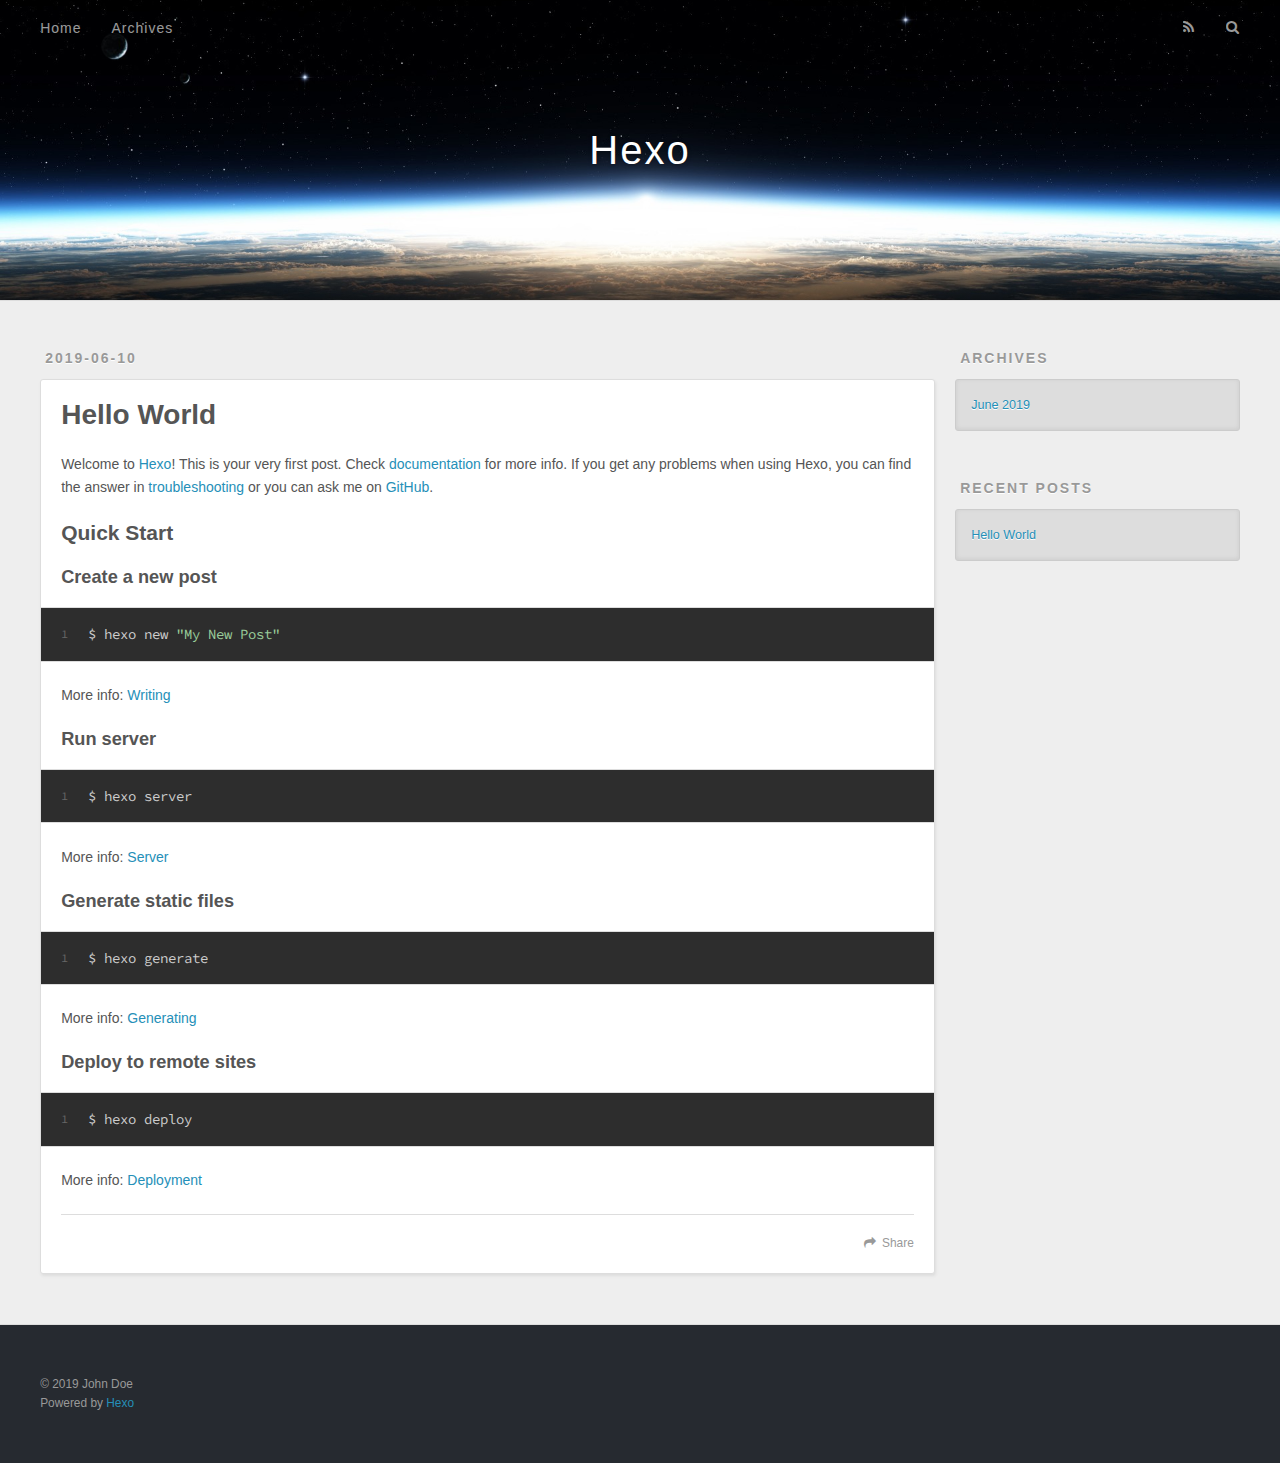
==== index.html @ e5bd9853 "Site updated: 2019-06-10 20:10:56" ====
<!DOCTYPE html>
<html>
<head><meta name="generator" content="Hexo 3.8.0">
  <meta charset="utf-8">
  

  
  <title>Hexo</title>
  <meta name="viewport" content="width=device-width, initial-scale=1, maximum-scale=1">
  <meta property="og:type" content="website">
<meta property="og:title" content="Hexo">
<meta property="og:url" content="http://yoursite.com/index.html">
<meta property="og:site_name" content="Hexo">
<meta property="og:locale" content="default">
<meta name="twitter:card" content="summary">
<meta name="twitter:title" content="Hexo">
  
    <link rel="alternate" href="/atom.xml" title="Hexo" type="application/atom+xml">
  
  
    <link rel="icon" href="/favicon.png">
  
  
    <link href="//fonts.googleapis.com/css?family=Source+Code+Pro" rel="stylesheet" type="text/css">
  
  <link rel="stylesheet" href="/css/style.css">
</head>
</html>
<body>
  <div id="container">
    <div id="wrap">
      <header id="header">
  <div id="banner"></div>
  <div id="header-outer" class="outer">
    <div id="header-title" class="inner">
      <h1 id="logo-wrap">
        <a href="/" id="logo">Hexo</a>
      </h1>
      
    </div>
    <div id="header-inner" class="inner">
      <nav id="main-nav">
        <a id="main-nav-toggle" class="nav-icon"></a>
        
          <a class="main-nav-link" href="/">Home</a>
        
          <a class="main-nav-link" href="/archives">Archives</a>
        
      </nav>
      <nav id="sub-nav">
        
          <a id="nav-rss-link" class="nav-icon" href="/atom.xml" title="RSS Feed"></a>
        
        <a id="nav-search-btn" class="nav-icon" title="Search"></a>
      </nav>
      <div id="search-form-wrap">
        <form action="//google.com/search" method="get" accept-charset="UTF-8" class="search-form"><input type="search" name="q" class="search-form-input" placeholder="Search"><button type="submit" class="search-form-submit">&#xF002;</button><input type="hidden" name="sitesearch" value="http://yoursite.com"></form>
      </div>
    </div>
  </div>
</header>
      <div class="outer">
        <section id="main">
  
    <article id="post-hello-world" class="article article-type-post" itemscope itemprop="blogPost">
  <div class="article-meta">
    <a href="/2019/06/10/hello-world/" class="article-date">
  <time datetime="2019-06-10T11:37:08.303Z" itemprop="datePublished">2019-06-10</time>
</a>
    
  </div>
  <div class="article-inner">
    
    
      <header class="article-header">
        
  
    <h1 itemprop="name">
      <a class="article-title" href="/2019/06/10/hello-world/">Hello World</a>
    </h1>
  

      </header>
    
    <div class="article-entry" itemprop="articleBody">
      
        <p>Welcome to <a href="https://hexo.io/" target="_blank" rel="noopener">Hexo</a>! This is your very first post. Check <a href="https://hexo.io/docs/" target="_blank" rel="noopener">documentation</a> for more info. If you get any problems when using Hexo, you can find the answer in <a href="https://hexo.io/docs/troubleshooting.html" target="_blank" rel="noopener">troubleshooting</a> or you can ask me on <a href="https://github.com/hexojs/hexo/issues" target="_blank" rel="noopener">GitHub</a>.</p>
<h2 id="Quick-Start"><a href="#Quick-Start" class="headerlink" title="Quick Start"></a>Quick Start</h2><h3 id="Create-a-new-post"><a href="#Create-a-new-post" class="headerlink" title="Create a new post"></a>Create a new post</h3><figure class="highlight bash"><table><tr><td class="gutter"><pre><span class="line">1</span><br></pre></td><td class="code"><pre><span class="line">$ hexo new <span class="string">"My New Post"</span></span><br></pre></td></tr></table></figure>

<p>More info: <a href="https://hexo.io/docs/writing.html" target="_blank" rel="noopener">Writing</a></p>
<h3 id="Run-server"><a href="#Run-server" class="headerlink" title="Run server"></a>Run server</h3><figure class="highlight bash"><table><tr><td class="gutter"><pre><span class="line">1</span><br></pre></td><td class="code"><pre><span class="line">$ hexo server</span><br></pre></td></tr></table></figure>

<p>More info: <a href="https://hexo.io/docs/server.html" target="_blank" rel="noopener">Server</a></p>
<h3 id="Generate-static-files"><a href="#Generate-static-files" class="headerlink" title="Generate static files"></a>Generate static files</h3><figure class="highlight bash"><table><tr><td class="gutter"><pre><span class="line">1</span><br></pre></td><td class="code"><pre><span class="line">$ hexo generate</span><br></pre></td></tr></table></figure>

<p>More info: <a href="https://hexo.io/docs/generating.html" target="_blank" rel="noopener">Generating</a></p>
<h3 id="Deploy-to-remote-sites"><a href="#Deploy-to-remote-sites" class="headerlink" title="Deploy to remote sites"></a>Deploy to remote sites</h3><figure class="highlight bash"><table><tr><td class="gutter"><pre><span class="line">1</span><br></pre></td><td class="code"><pre><span class="line">$ hexo deploy</span><br></pre></td></tr></table></figure>

<p>More info: <a href="https://hexo.io/docs/deployment.html" target="_blank" rel="noopener">Deployment</a></p>

      
    </div>
    <footer class="article-footer">
      <a data-url="http://yoursite.com/2019/06/10/hello-world/" data-id="cjwqb6uqg0000jwufwx5bj671" class="article-share-link">Share</a>
      
      
    </footer>
  </div>
  
</article>


  


</section>
        
          <aside id="sidebar">
  
    

  
    

  
    
  
    
  <div class="widget-wrap">
    <h3 class="widget-title">Archives</h3>
    <div class="widget">
      <ul class="archive-list"><li class="archive-list-item"><a class="archive-list-link" href="/archives/2019/06/">June 2019</a></li></ul>
    </div>
  </div>


  
    
  <div class="widget-wrap">
    <h3 class="widget-title">Recent Posts</h3>
    <div class="widget">
      <ul>
        
          <li>
            <a href="/2019/06/10/hello-world/">Hello World</a>
          </li>
        
      </ul>
    </div>
  </div>

  
</aside>
        
      </div>
      <footer id="footer">
  
  <div class="outer">
    <div id="footer-info" class="inner">
      &copy; 2019 John Doe<br>
      Powered by <a href="http://hexo.io/" target="_blank">Hexo</a>
    </div>
  </div>
</footer>
    </div>
    <nav id="mobile-nav">
  
    <a href="/" class="mobile-nav-link">Home</a>
  
    <a href="/archives" class="mobile-nav-link">Archives</a>
  
</nav>
    

<script src="//ajax.googleapis.com/ajax/libs/jquery/2.0.3/jquery.min.js"></script>


  <link rel="stylesheet" href="/fancybox/jquery.fancybox.css">
  <script src="/fancybox/jquery.fancybox.pack.js"></script>


<script src="/js/script.js"></script>



  </div>
</body>
</html>
---- css/style.css ----
body {
  width: 100%;
}
body:before,
body:after {
  content: "";
  display: table;
}
body:after {
  clear: both;
}
html,
body,
div,
span,
applet,
object,
iframe,
h1,
h2,
h3,
h4,
h5,
h6,
p,
blockquote,
pre,
a,
abbr,
acronym,
address,
big,
cite,
code,
del,
dfn,
em,
img,
ins,
kbd,
q,
s,
samp,
small,
strike,
strong,
sub,
sup,
tt,
var,
dl,
dt,
dd,
ol,
ul,
li,
fieldset,
form,
label,
legend,
table,
caption,
tbody,
tfoot,
thead,
tr,
th,
td {
  margin: 0;
  padding: 0;
  border: 0;
  outline: 0;
  font-weight: inherit;
  font-style: inherit;
  font-family: inherit;
  font-size: 100%;
  vertical-align: baseline;
}
body {
  line-height: 1;
  color: #000;
  background: #fff;
}
ol,
ul {
  list-style: none;
}
table {
  border-collapse: separate;
  border-spacing: 0;
  vertical-align: middle;
}
caption,
th,
td {
  text-align: left;
  font-weight: normal;
  vertical-align: middle;
}
a img {
  border: none;
}
input,
button {
  margin: 0;
  padding: 0;
}
input::-moz-focus-inner,
button::-moz-focus-inner {
  border: 0;
  padding: 0;
}
@font-face {
  font-family: FontAwesome;
  font-style: normal;
  font-weight: normal;
  src: url("fonts/fontawesome-webfont.eot?v=#4.0.3");
  src: url("fonts/fontawesome-webfont.eot?#iefix&v=#4.0.3") format("embedded-opentype"), url("fonts/fontawesome-webfont.woff?v=#4.0.3") format("woff"), url("fonts/fontawesome-webfont.ttf?v=#4.0.3") format("truetype"), url("fonts/fontawesome-webfont.svg#fontawesomeregular?v=#4.0.3") format("svg");
}
html,
body,
#container {
  height: 100%;
}
body {
  background: #eee;
  font: 14px -apple-system, BlinkMacSystemFont, "Segoe UI", "Roboto", "Oxygen", "Ubuntu", "Cantarell", "Fira Sans", "Droid Sans", "Helvetica Neue", sans-serif;
  -webkit-text-size-adjust: 100%;
}
.outer {
  max-width: 1220px;
  margin: 0 auto;
  padding: 0 20px;
}
.outer:before,
.outer:after {
  content: "";
  display: table;
}
.outer:after {
  clear: both;
}
.inner {
  display: inline;
  float: left;
  width: 98.33333333333333%;
  margin: 0 0.833333333333333%;
}
.left,
.alignleft {
  float: left;
}
.right,
.alignright {
  float: right;
}
.clear {
  clear: both;
}
#container {
  position: relative;
}
.mobile-nav-on {
  overflow: hidden;
}
#wrap {
  height: 100%;
  width: 100%;
  position: absolute;
  top: 0;
  left: 0;
  -webkit-transition: 0.2s ease-out;
  -moz-transition: 0.2s ease-out;
  -ms-transition: 0.2s ease-out;
  transition: 0.2s ease-out;
  z-index: 1;
  background: #eee;
}
.mobile-nav-on #wrap {
  left: 280px;
}
@media screen and (min-width: 768px) {
  #main {
    display: inline;
    float: left;
    width: 73.33333333333333%;
    margin: 0 0.833333333333333%;
  }
}
.article-date,
.article-category-link,
.archive-year,
.widget-title {
  text-decoration: none;
  text-transform: uppercase;
  letter-spacing: 2px;
  color: #999;
  margin-bottom: 1em;
  margin-left: 5px;
  line-height: 1em;
  text-shadow: 0 1px #fff;
  font-weight: bold;
}
.article-inner,
.archive-article-inner {
  background: #fff;
  -webkit-box-shadow: 1px 2px 3px #ddd;
  box-shadow: 1px 2px 3px #ddd;
  border: 1px solid #ddd;
  border-radius: 3px;
}
.article-entry h1,
.widget h1 {
  font-size: 2em;
}
.article-entry h2,
.widget h2 {
  font-size: 1.5em;
}
.article-entry h3,
.widget h3 {
  font-size: 1.3em;
}
.article-entry h4,
.widget h4 {
  font-size: 1.2em;
}
.article-entry h5,
.widget h5 {
  font-size: 1em;
}
.article-entry h6,
.widget h6 {
  font-size: 1em;
  color: #999;
}
.article-entry hr,
.widget hr {
  border: 1px dashed #ddd;
}
.article-entry strong,
.widget strong {
  font-weight: bold;
}
.article-entry em,
.widget em,
.article-entry cite,
.widget cite {
  font-style: italic;
}
.article-entry sup,
.widget sup,
.article-entry sub,
.widget sub {
  font-size: 0.75em;
  line-height: 0;
  position: relative;
  vertical-align: baseline;
}
.article-entry sup,
.widget sup {
  top: -0.5em;
}
.article-entry sub,
.widget sub {
  bottom: -0.2em;
}
.article-entry small,
.widget small {
  font-size: 0.85em;
}
.article-entry acronym,
.widget acronym,
.article-entry abbr,
.widget abbr {
  border-bottom: 1px dotted;
}
.article-entry ul,
.widget ul,
.article-entry ol,
.widget ol,
.article-entry dl,
.widget dl {
  margin: 0 20px;
  line-height: 1.6em;
}
.article-entry ul ul,
.widget ul ul,
.article-entry ol ul,
.widget ol ul,
.article-entry ul ol,
.widget ul ol,
.article-entry ol ol,
.widget ol ol {
  margin-top: 0;
  margin-bottom: 0;
}
.article-entry ul,
.widget ul {
  list-style: disc;
}
.article-entry ol,
.widget ol {
  list-style: decimal;
}
.article-entry dt,
.widget dt {
  font-weight: bold;
}
#header {
  height: 300px;
  position: relative;
  border-bottom: 1px solid #ddd;
}
#header:before,
#header:after {
  content: "";
  position: absolute;
  left: 0;
  right: 0;
  height: 40px;
}
#header:before {
  top: 0;
  background: -webkit-linear-gradient(rgba(0,0,0,0.2), transparent);
  background: -moz-linear-gradient(rgba(0,0,0,0.2), transparent);
  background: -ms-linear-gradient(rgba(0,0,0,0.2), transparent);
  background: linear-gradient(rgba(0,0,0,0.2), transparent);
}
#header:after {
  bottom: 0;
  background: -webkit-linear-gradient(transparent, rgba(0,0,0,0.2));
  background: -moz-linear-gradient(transparent, rgba(0,0,0,0.2));
  background: -ms-linear-gradient(transparent, rgba(0,0,0,0.2));
  background: linear-gradient(transparent, rgba(0,0,0,0.2));
}
#header-outer {
  height: 100%;
  position: relative;
}
#header-inner {
  position: relative;
  overflow: hidden;
}
#banner {
  position: absolute;
  top: 0;
  left: 0;
  width: 100%;
  height: 100%;
  background: url("images/banner.jpg") center #000;
  -webkit-background-size: cover;
  -moz-background-size: cover;
  background-size: cover;
  z-index: -1;
}
#header-title {
  text-align: center;
  height: 40px;
  position: absolute;
  top: 50%;
  left: 0;
  margin-top: -20px;
}
#logo,
#subtitle {
  text-decoration: none;
  color: #fff;
  font-weight: 300;
  text-shadow: 0 1px 4px rgba(0,0,0,0.3);
}
#logo {
  font-size: 40px;
  line-height: 40px;
  letter-spacing: 2px;
}
#subtitle {
  font-size: 16px;
  line-height: 16px;
  letter-spacing: 1px;
}
#subtitle-wrap {
  margin-top: 16px;
}
#main-nav {
  float: left;
  margin-left: -15px;
}
.nav-icon,
.main-nav-link {
  float: left;
  color: #fff;
  opacity: 0.6;
  text-decoration: none;
  text-shadow: 0 1px rgba(0,0,0,0.2);
  -webkit-transition: opacity 0.2s;
  -moz-transition: opacity 0.2s;
  -ms-transition: opacity 0.2s;
  transition: opacity 0.2s;
  display: block;
  padding: 20px 15px;
}
.nav-icon:hover,
.main-nav-link:hover {
  opacity: 1;
}
.nav-icon {
  font-family: FontAwesome;
  text-align: center;
  font-size: 14px;
  width: 14px;
  height: 14px;
  padding: 20px 15px;
  position: relative;
  cursor: pointer;
}
.main-nav-link {
  font-weight: 300;
  letter-spacing: 1px;
}
@media screen and (max-width: 479px) {
  .main-nav-link {
    display: none;
  }
}
#main-nav-toggle {
  display: none;
}
#main-nav-toggle:before {
  content: "\f0c9";
}
@media screen and (max-width: 479px) {
  #main-nav-toggle {
    display: block;
  }
}
#sub-nav {
  float: right;
  margin-right: -15px;
}
#nav-rss-link:before {
  content: "\f09e";
}
#nav-search-btn:before {
  content: "\f002";
}
#search-form-wrap {
  position: absolute;
  top: 15px;
  width: 150px;
  height: 30px;
  right: -150px;
  opacity: 0;
  -webkit-transition: 0.2s ease-out;
  -moz-transition: 0.2s ease-out;
  -ms-transition: 0.2s ease-out;
  transition: 0.2s ease-out;
}
#search-form-wrap.on {
  opacity: 1;
  right: 0;
}
@media screen and (max-width: 479px) {
  #search-form-wrap {
    width: 100%;
    right: -100%;
  }
}
.search-form {
  position: absolute;
  top: 0;
  left: 0;
  right: 0;
  background: #fff;
  padding: 5px 15px;
  border-radius: 15px;
  -webkit-box-shadow: 0 0 10px rgba(0,0,0,0.3);
  box-shadow: 0 0 10px rgba(0,0,0,0.3);
}
.search-form-input {
  border: none;
  background: none;
  color: #555;
  width: 100%;
  font: 13px -apple-system, BlinkMacSystemFont, "Segoe UI", "Roboto", "Oxygen", "Ubuntu", "Cantarell", "Fira Sans", "Droid Sans", "Helvetica Neue", sans-serif;
  outline: none;
}
.search-form-input::-webkit-search-results-decoration,
.search-form-input::-webkit-search-cancel-button {
  -webkit-appearance: none;
}
.search-form-submit {
  position: absolute;
  top: 50%;
  right: 10px;
  margin-top: -7px;
  font: 13px FontAwesome;
  border: none;
  background: none;
  color: #bbb;
  cursor: pointer;
}
.search-form-submit:hover,
.search-form-submit:focus {
  color: #777;
}
.article {
  margin: 50px 0;
}
.article-inner {
  overflow: hidden;
}
.article-meta:before,
.article-meta:after {
  content: "";
  display: table;
}
.article-meta:after {
  clear: both;
}
.article-date {
  float: left;
}
.article-category {
  float: left;
  line-height: 1em;
  color: #ccc;
  text-shadow: 0 1px #fff;
  margin-left: 8px;
}
.article-category:before {
  content: "\2022";
}
.article-category-link {
  margin: 0 12px 1em;
}
.article-header {
  padding: 20px 20px 0;
}
.article-title {
  text-decoration: none;
  font-size: 2em;
  font-weight: bold;
  color: #555;
  line-height: 1.1em;
  -webkit-transition: color 0.2s;
  -moz-transition: color 0.2s;
  -ms-transition: color 0.2s;
  transition: color 0.2s;
}
a.article-title:hover {
  color: #258fb8;
}
.article-entry {
  color: #555;
  padding: 0 20px;
}
.article-entry:before,
.article-entry:after {
  content: "";
  display: table;
}
.article-entry:after {
  clear: both;
}
.article-entry p,
.article-entry table {
  line-height: 1.6em;
  margin: 1.6em 0;
}
.article-entry h1,
.article-entry h2,
.article-entry h3,
.article-entry h4,
.article-entry h5,
.article-entry h6 {
  font-weight: bold;
}
.article-entry h1,
.article-entry h2,
.article-entry h3,
.article-entry h4,
.article-entry h5,
.article-entry h6 {
  line-height: 1.1em;
  margin: 1.1em 0;
}
.article-entry a {
  color: #258fb8;
  text-decoration: none;
}
.article-entry a:hover {
  text-decoration: underline;
}
.article-entry ul,
.article-entry ol,
.article-entry dl {
  margin-top: 1.6em;
  margin-bottom: 1.6em;
}
.article-entry img,
.article-entry video {
  max-width: 100%;
  height: auto;
  display: block;
  margin: auto;
}
.article-entry iframe {
  border: none;
}
.article-entry table {
  width: 100%;
  border-collapse: collapse;
  border-spacing: 0;
}
.article-entry th {
  font-weight: bold;
  border-bottom: 3px solid #ddd;
  padding-bottom: 0.5em;
}
.article-entry td {
  border-bottom: 1px solid #ddd;
  padding: 10px 0;
}
.article-entry blockquote {
  font-family: Georgia, "Times New Roman", serif;
  font-size: 1.4em;
  margin: 1.6em 20px;
  text-align: center;
}
.article-entry blockquote footer {
  font-size: 14px;
  margin: 1.6em 0;
  font-family: -apple-system, BlinkMacSystemFont, "Segoe UI", "Roboto", "Oxygen", "Ubuntu", "Cantarell", "Fira Sans", "Droid Sans", "Helvetica Neue", sans-serif;
}
.article-entry blockquote footer cite:before {
  content: "—";
  padding: 0 0.5em;
}
.article-entry .pullquote {
  text-align: left;
  width: 45%;
  margin: 0;
}
.article-entry .pullquote.left {
  margin-left: 0.5em;
  margin-right: 1em;
}
.article-entry .pullquote.right {
  margin-right: 0.5em;
  margin-left: 1em;
}
.article-entry .caption {
  color: #999;
  display: block;
  font-size: 0.9em;
  margin-top: 0.5em;
  position: relative;
  text-align: center;
}
.article-entry .video-container {
  position: relative;
  padding-top: 56.25%;
  height: 0;
  overflow: hidden;
}
.article-entry .video-container iframe,
.article-entry .video-container object,
.article-entry .video-container embed {
  position: absolute;
  top: 0;
  left: 0;
  width: 100%;
  height: 100%;
  margin-top: 0;
}
.article-more-link a {
  display: inline-block;
  line-height: 1em;
  padding: 6px 15px;
  border-radius: 15px;
  background: #eee;
  color: #999;
  text-shadow: 0 1px #fff;
  text-decoration: none;
}
.article-more-link a:hover {
  background: #258fb8;
  color: #fff;
  text-decoration: none;
  text-shadow: 0 1px #1e7293;
}
.article-footer {
  font-size: 0.85em;
  line-height: 1.6em;
  border-top: 1px solid #ddd;
  padding-top: 1.6em;
  margin: 0 20px 20px;
}
.article-footer:before,
.article-footer:after {
  content: "";
  display: table;
}
.article-footer:after {
  clear: both;
}
.article-footer a {
  color: #999;
  text-decoration: none;
}
.article-footer a:hover {
  color: #555;
}
.article-tag-list-item {
  float: left;
  margin-right: 10px;
}
.article-tag-list-link:before {
  content: "#";
}
.article-comment-link {
  float: right;
}
.article-comment-link:before {
  content: "\f075";
  font-family: FontAwesome;
  padding-right: 8px;
}
.article-share-link {
  cursor: pointer;
  float: right;
  margin-left: 20px;
}
.article-share-link:before {
  content: "\f064";
  font-family: FontAwesome;
  padding-right: 6px;
}
#article-nav {
  position: relative;
}
#article-nav:before,
#article-nav:after {
  content: "";
  display: table;
}
#article-nav:after {
  clear: both;
}
@media screen and (min-width: 768px) {
  #article-nav {
    margin: 50px 0;
  }
  #article-nav:before {
    width: 8px;
    height: 8px;
    position: absolute;
    top: 50%;
    left: 50%;
    margin-top: -4px;
    margin-left: -4px;
    content: "";
    border-radius: 50%;
    background: #ddd;
    -webkit-box-shadow: 0 1px 2px #fff;
    box-shadow: 0 1px 2px #fff;
  }
}
.article-nav-link-wrap {
  text-decoration: none;
  text-shadow: 0 1px #fff;
  color: #999;
  -webkit-box-sizing: border-box;
  -moz-box-sizing: border-box;
  box-sizing: border-box;
  margin-top: 50px;
  text-align: center;
  display: block;
}
.article-nav-link-wrap:hover {
  color: #555;
}
@media screen and (min-width: 768px) {
  .article-nav-link-wrap {
    width: 50%;
    margin-top: 0;
  }
}
@media screen and (min-width: 768px) {
  #article-nav-newer {
    float: left;
    text-align: right;
    padding-right: 20px;
  }
}
@media screen and (min-width: 768px) {
  #article-nav-older {
    float: right;
    text-align: left;
    padding-left: 20px;
  }
}
.article-nav-caption {
  text-transform: uppercase;
  letter-spacing: 2px;
  color: #ddd;
  line-height: 1em;
  font-weight: bold;
}
#article-nav-newer .article-nav-caption {
  margin-right: -2px;
}
.article-nav-title {
  font-size: 0.85em;
  line-height: 1.6em;
  margin-top: 0.5em;
}
.article-share-box {
  position: absolute;
  display: none;
  background: #fff;
  -webkit-box-shadow: 1px 2px 10px rgba(0,0,0,0.2);
  box-shadow: 1px 2px 10px rgba(0,0,0,0.2);
  border-radius: 3px;
  margin-left: -145px;
  overflow: hidden;
  z-index: 1;
}
.article-share-box.on {
  display: block;
}
.article-share-input {
  width: 100%;
  background: none;
  -webkit-box-sizing: border-box;
  -moz-box-sizing: border-box;
  box-sizing: border-box;
  font: 14px -apple-system, BlinkMacSystemFont, "Segoe UI", "Roboto", "Oxygen", "Ubuntu", "Cantarell", "Fira Sans", "Droid Sans", "Helvetica Neue", sans-serif;
  padding: 0 15px;
  color: #555;
  outline: none;
  border: 1px solid #ddd;
  border-radius: 3px 3px 0 0;
  height: 36px;
  line-height: 36px;
}
.article-share-links {
  background: #eee;
}
.article-share-links:before,
.article-share-links:after {
  content: "";
  display: table;
}
.article-share-links:after {
  clear: both;
}
.article-share-twitter,
.article-share-facebook,
.article-share-pinterest,
.article-share-google {
  width: 50px;
  height: 36px;
  display: block;
  float: left;
  position: relative;
  color: #999;
  text-shadow: 0 1px #fff;
}
.article-share-twitter:before,
.article-share-facebook:before,
.article-share-pinterest:before,
.article-share-google:before {
  font-size: 20px;
  font-family: FontAwesome;
  width: 20px;
  height: 20px;
  position: absolute;
  top: 50%;
  left: 50%;
  margin-top: -10px;
  margin-left: -10px;
  text-align: center;
}
.article-share-twitter:hover,
.article-share-facebook:hover,
.article-share-pinterest:hover,
.article-share-google:hover {
  color: #fff;
}
.article-share-twitter:before {
  content: "\f099";
}
.article-share-twitter:hover {
  background: #00aced;
  text-shadow: 0 1px #008abe;
}
.article-share-facebook:before {
  content: "\f09a";
}
.article-share-facebook:hover {
  background: #3b5998;
  text-shadow: 0 1px #2f477a;
}
.article-share-pinterest:before {
  content: "\f0d2";
}
.article-share-pinterest:hover {
  background: #cb2027;
  text-shadow: 0 1px #a21a1f;
}
.article-share-google:before {
  content: "\f0d5";
}
.article-share-google:hover {
  background: #dd4b39;
  text-shadow: 0 1px #be3221;
}
.article-gallery {
  background: #000;
  position: relative;
}
.article-gallery-photos {
  position: relative;
  overflow: hidden;
}
.article-gallery-img {
  display: none;
  max-width: 100%;
}
.article-gallery-img:first-child {
  display: block;
}
.article-gallery-img.loaded {
  position: absolute;
  display: block;
}
.article-gallery-img img {
  display: block;
  max-width: 100%;
  margin: 0 auto;
}
#comments {
  background: #fff;
  -webkit-box-shadow: 1px 2px 3px #ddd;
  box-shadow: 1px 2px 3px #ddd;
  padding: 20px;
  border: 1px solid #ddd;
  border-radius: 3px;
  margin: 50px 0;
}
#comments a {
  color: #258fb8;
}
.archives-wrap {
  margin: 50px 0;
}
.archives:before,
.archives:after {
  content: "";
  display: table;
}
.archives:after {
  clear: both;
}
.archive-year-wrap {
  margin-bottom: 1em;
}
.archives {
  -webkit-column-gap: 10px;
  -moz-column-gap: 10px;
  column-gap: 10px;
}
@media screen and (min-width: 480px) and (max-width: 767px) {
  .archives {
    -webkit-column-count: 2;
    -moz-column-count: 2;
    column-count: 2;
  }
}
@media screen and (min-width: 768px) {
  .archives {
    -webkit-column-count: 3;
    -moz-column-count: 3;
    column-count: 3;
  }
}
.archive-article {
  -webkit-column-break-inside: avoid;
  page-break-inside: avoid;
  overflow: hidden;
  break-inside: avoid-column;
}
.archive-article-inner {
  padding: 10px;
  margin-bottom: 15px;
}
.archive-article-title {
  text-decoration: none;
  font-weight: bold;
  color: #555;
  -webkit-transition: color 0.2s;
  -moz-transition: color 0.2s;
  -ms-transition: color 0.2s;
  transition: color 0.2s;
  line-height: 1.6em;
}
.archive-article-title:hover {
  color: #258fb8;
}
.archive-article-footer {
  margin-top: 1em;
}
.archive-article-date {
  color: #999;
  text-decoration: none;
  font-size: 0.85em;
  line-height: 1em;
  margin-bottom: 0.5em;
  display: block;
}
#page-nav {
  margin: 50px auto;
  background: #fff;
  -webkit-box-shadow: 1px 2px 3px #ddd;
  box-shadow: 1px 2px 3px #ddd;
  border: 1px solid #ddd;
  border-radius: 3px;
  text-align: center;
  color: #999;
  overflow: hidden;
}
#page-nav:before,
#page-nav:after {
  content: "";
  display: table;
}
#page-nav:after {
  clear: both;
}
#page-nav a,
#page-nav span {
  padding: 10px 20px;
  line-height: 1;
  height: 2ex;
}
#page-nav a {
  color: #999;
  text-decoration: none;
}
#page-nav a:hover {
  background: #999;
  color: #fff;
}
#page-nav .prev {
  float: left;
}
#page-nav .next {
  float: right;
}
#page-nav .page-number {
  display: inline-block;
}
@media screen and (max-width: 479px) {
  #page-nav .page-number {
    display: none;
  }
}
#page-nav .current {
  color: #555;
  font-weight: bold;
}
#page-nav .space {
  color: #ddd;
}
#footer {
  background: #262a30;
  padding: 50px 0;
  border-top: 1px solid #ddd;
  color: #999;
}
#footer a {
  color: #258fb8;
  text-decoration: none;
}
#footer a:hover {
  text-decoration: underline;
}
#footer-info {
  line-height: 1.6em;
  font-size: 0.85em;
}
.article-entry pre,
.article-entry .highlight {
  background: #2d2d2d;
  margin: 0 -20px;
  padding: 15px 20px;
  border-style: solid;
  border-color: #ddd;
  border-width: 1px 0;
  overflow: auto;
  color: #ccc;
  line-height: 22.400000000000002px;
}
.article-entry .highlight .gutter pre,
.article-entry .gist .gist-file .gist-data .line-numbers {
  color: #666;
  font-size: 0.85em;
}
.article-entry pre,
.article-entry code {
  font-family: "Source Code Pro", Consolas, Monaco, Menlo, Consolas, monospace;
}
.article-entry code {
  background: #eee;
  text-shadow: 0 1px #fff;
  padding: 0 0.3em;
}
.article-entry pre code {
  background: none;
  text-shadow: none;
  padding: 0;
}
.article-entry .highlight pre {
  border: none;
  margin: 0;
  padding: 0;
}
.article-entry .highlight table {
  margin: 0;
  width: auto;
}
.article-entry .highlight td {
  border: none;
  padding: 0;
}
.article-entry .highlight figcaption {
  font-size: 0.85em;
  color: #999;
  line-height: 1em;
  margin-bottom: 1em;
}
.article-entry .highlight figcaption:before,
.article-entry .highlight figcaption:after {
  content: "";
  display: table;
}
.article-entry .highlight figcaption:after {
  clear: both;
}
.article-entry .highlight figcaption a {
  float: right;
}
.article-entry .highlight .gutter pre {
  text-align: right;
  padding-right: 20px;
}
.article-entry .highlight .line {
  height: 22.400000000000002px;
}
.article-entry .highlight .line.marked {
  background: #515151;
}
.article-entry .gist {
  margin: 0 -20px;
  border-style: solid;
  border-color: #ddd;
  border-width: 1px 0;
  background: #2d2d2d;
  padding: 15px 20px 15px 0;
}
.article-entry .gist .gist-file {
  border: none;
  font-family: "Source Code Pro", Consolas, Monaco, Menlo, Consolas, monospace;
  margin: 0;
}
.article-entry .gist .gist-file .gist-data {
  background: none;
  border: none;
}
.article-entry .gist .gist-file .gist-data .line-numbers {
  background: none;
  border: none;
  padding: 0 20px 0 0;
}
.article-entry .gist .gist-file .gist-data .line-data {
  padding: 0 !important;
}
.article-entry .gist .gist-file .highlight {
  margin: 0;
  padding: 0;
  border: none;
}
.article-entry .gist .gist-file .gist-meta {
  background: #2d2d2d;
  color: #999;
  font: 0.85em -apple-system, BlinkMacSystemFont, "Segoe UI", "Roboto", "Oxygen", "Ubuntu", "Cantarell", "Fira Sans", "Droid Sans", "Helvetica Neue", sans-serif;
  text-shadow: 0 0;
  padding: 0;
  margin-top: 1em;
  margin-left: 20px;
}
.article-entry .gist .gist-file .gist-meta a {
  color: #258fb8;
  font-weight: normal;
}
.article-entry .gist .gist-file .gist-meta a:hover {
  text-decoration: underline;
}
pre .comment,
pre .title {
  color: #999;
}
pre .variable,
pre .attribute,
pre .tag,
pre .regexp,
pre .ruby .constant,
pre .xml .tag .title,
pre .xml .pi,
pre .xml .doctype,
pre .html .doctype,
pre .css .id,
pre .css .class,
pre .css .pseudo {
  color: #f2777a;
}
pre .number,
pre .preprocessor,
pre .built_in,
pre .literal,
pre .params,
pre .constant {
  color: #f99157;
}
pre .class,
pre .ruby .class .title,
pre .css .rules .attribute {
  color: #9c9;
}
pre .string,
pre .value,
pre .inheritance,
pre .header,
pre .ruby .symbol,
pre .xml .cdata {
  color: #9c9;
}
pre .css .hexcolor {
  color: #6cc;
}
pre .function,
pre .python .decorator,
pre .python .title,
pre .ruby .function .title,
pre .ruby .title .keyword,
pre .perl .sub,
pre .javascript .title,
pre .coffeescript .title {
  color: #69c;
}
pre .keyword,
pre .javascript .function {
  color: #c9c;
}
@media screen and (max-width: 479px) {
  #mobile-nav {
    position: absolute;
    top: 0;
    left: 0;
    width: 280px;
    height: 100%;
    background: #191919;
    border-right: 1px solid #fff;
  }
}
@media screen and (max-width: 479px) {
  .mobile-nav-link {
    display: block;
    color: #999;
    text-decoration: none;
    padding: 15px 20px;
    font-weight: bold;
  }
  .mobile-nav-link:hover {
    color: #fff;
  }
}
@media screen and (min-width: 768px) {
  #sidebar {
    display: inline;
    float: left;
    width: 23.333333333333332%;
    margin: 0 0.833333333333333%;
  }
}
.widget-wrap {
  margin: 50px 0;
}
.widget {
  color: #777;
  text-shadow: 0 1px #fff;
  background: #ddd;
  -webkit-box-shadow: 0 -1px 4px #ccc inset;
  box-shadow: 0 -1px 4px #ccc inset;
  border: 1px solid #ccc;
  padding: 15px;
  border-radius: 3px;
}
.widget a {
  color: #258fb8;
  text-decoration: none;
}
.widget a:hover {
  text-decoration: underline;
}
.widget ul ul,
.widget ol ul,
.widget dl ul,
.widget ul ol,
.widget ol ol,
.widget dl ol,
.widget ul dl,
.widget ol dl,
.widget dl dl {
  margin-left: 15px;
  list-style: disc;
}
.widget {
  line-height: 1.6em;
  word-wrap: break-word;
  font-size: 0.9em;
}
.widget ul,
.widget ol {
  list-style: none;
  margin: 0;
}
.widget ul ul,
.widget ol ul,
.widget ul ol,
.widget ol ol {
  margin: 0 20px;
}
.widget ul ul,
.widget ol ul {
  list-style: disc;
}
.widget ul ol,
.widget ol ol {
  list-style: decimal;
}
.category-list-count,
.tag-list-count,
.archive-list-count {
  padding-left: 5px;
  color: #999;
  font-size: 0.85em;
}
.category-list-count:before,
.tag-list-count:before,
.archive-list-count:before {
  content: "(";
}
.category-list-count:after,
.tag-list-count:after,
.archive-list-count:after {
  content: ")";
}
.tagcloud a {
  margin-right: 5px;
  display: inline-block;
}
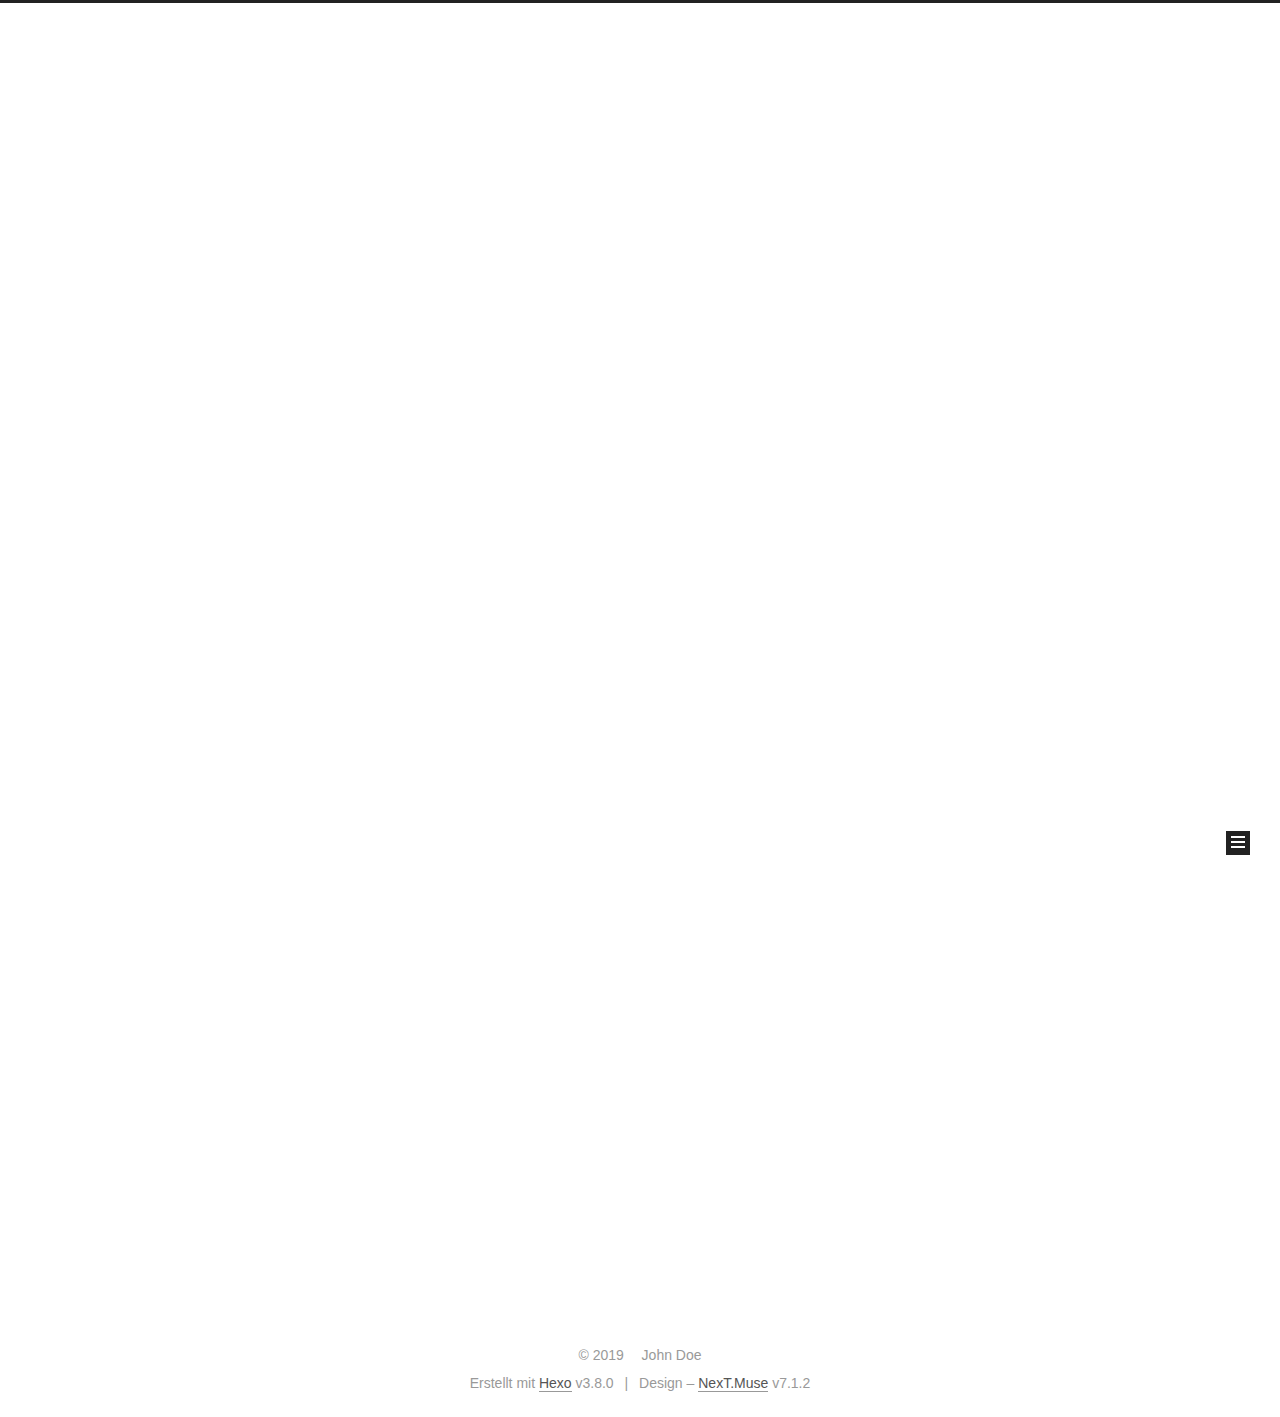
==== commit c2ff88c8: "Site updated: 2019-06-10 20:30:37" ====
--- a/index.html
+++ b/index.html
@@ -1,12 +1,101 @@
 <!DOCTYPE html>
-<html>
+
+
+
+
+
+
+
+
+
+
+
+
+  
+
+
+<html class="theme-next muse use-motion" lang>
 <head><meta name="generator" content="Hexo 3.8.0">
-  <meta charset="utf-8">
-  
-
-  
-  <title>Hexo</title>
-  <meta name="viewport" content="width=device-width, initial-scale=1, maximum-scale=1">
+  <meta charset="UTF-8">
+<meta http-equiv="X-UA-Compatible" content="IE=edge">
+<meta name="viewport" content="width=device-width, initial-scale=1, maximum-scale=2">
+<meta name="theme-color" content="#222">
+
+
+
+
+
+
+
+
+
+
+
+
+
+
+
+
+
+
+
+
+
+
+
+
+<link rel="stylesheet" href="/lib/font-awesome/css/font-awesome.min.css?v=4.7.0">
+
+<link rel="stylesheet" href="/css/main.css?v=7.1.2">
+
+
+  <link rel="apple-touch-icon" sizes="180x180" href="/images/apple-touch-icon-next.png?v=7.1.2">
+
+
+  <link rel="icon" type="image/png" sizes="32x32" href="/images/favicon-32x32-next.png?v=7.1.2">
+
+
+  <link rel="icon" type="image/png" sizes="16x16" href="/images/favicon-16x16-next.png?v=7.1.2">
+
+
+  <link rel="mask-icon" href="/images/logo.svg?v=7.1.2" color="#222">
+
+
+
+
+
+
+
+<script id="hexo.configurations">
+  var NexT = window.NexT || {};
+  var CONFIG = {
+    root: '/',
+    scheme: 'Muse',
+    version: '7.1.2',
+    sidebar: {"position":"left","display":"post","offset":12,"onmobile":false,"dimmer":false},
+    back2top: true,
+    back2top_sidebar: false,
+    fancybox: false,
+    fastclick: false,
+    lazyload: false,
+    tabs: true,
+    motion: {"enable":true,"async":false,"transition":{"post_block":"fadeIn","post_header":"slideDownIn","post_body":"slideDownIn","coll_header":"slideLeftIn","sidebar":"slideUpIn"}},
+    algolia: {
+      applicationID: '',
+      apiKey: '',
+      indexName: '',
+      hits: {"per_page":10},
+      labels: {"input_placeholder":"Search for Posts","hits_empty":"We didn't find any results for the search: ${query}","hits_stats":"${hits} results found in ${time} ms"}
+    }
+  };
+</script>
+
+
+  
+
+
+
+
   <meta property="og:type" content="website">
 <meta property="og:title" content="Hexo">
 <meta property="og:url" content="http://yoursite.com/index.html">
@@ -14,175 +103,575 @@
 <meta property="og:locale" content="default">
 <meta name="twitter:card" content="summary">
 <meta name="twitter:title" content="Hexo">
-  
-    <link rel="alternate" href="/atom.xml" title="Hexo" type="application/atom+xml">
-  
-  
-    <link rel="icon" href="/favicon.png">
-  
-  
-    <link href="//fonts.googleapis.com/css?family=Source+Code+Pro" rel="stylesheet" type="text/css">
-  
-  <link rel="stylesheet" href="/css/style.css">
+
+
+
+
+
+  
+  
+  <link rel="canonical" href="http://yoursite.com/">
+
+
+
+<script id="page.configurations">
+  CONFIG.page = {
+    sidebar: "",
+  };
+</script>
+
+  <title>Hexo</title>
+  
+
+
+
+
+
+
+
+
+
+
+
+
+  <noscript>
+  <style>
+  .use-motion .motion-element,
+  .use-motion .brand,
+  .use-motion .menu-item,
+  .sidebar-inner,
+  .use-motion .post-block,
+  .use-motion .pagination,
+  .use-motion .comments,
+  .use-motion .post-header,
+  .use-motion .post-body,
+  .use-motion .collection-title { opacity: initial; }
+
+  .use-motion .logo,
+  .use-motion .site-title,
+  .use-motion .site-subtitle {
+    opacity: initial;
+    top: initial;
+  }
+
+  .use-motion .logo-line-before i { left: initial; }
+  .use-motion .logo-line-after i { right: initial; }
+  </style>
+</noscript>
+
 </head>
-</html>
-<body>
-  <div id="container">
-    <div id="wrap">
-      <header id="header">
-  <div id="banner"></div>
-  <div id="header-outer" class="outer">
-    <div id="header-title" class="inner">
-      <h1 id="logo-wrap">
-        <a href="/" id="logo">Hexo</a>
-      </h1>
-      
+
+<body itemscope itemtype="http://schema.org/WebPage" lang="default">
+
+  
+  
+    
+  
+
+  <div class="container sidebar-position-left 
+  page-home">
+    <div class="headband"></div>
+
+    <header id="header" class="header" itemscope itemtype="http://schema.org/WPHeader">
+      <div class="header-inner"><div class="site-brand-wrapper">
+  <div class="site-meta">
+    
+
+    <div class="custom-logo-site-title">
+      <a href="/" class="brand" rel="start">
+        <span class="logo-line-before"><i></i></span>
+        <span class="site-title">Hexo</span>
+        <span class="logo-line-after"><i></i></span>
+      </a>
     </div>
-    <div id="header-inner" class="inner">
-      <nav id="main-nav">
-        <a id="main-nav-toggle" class="nav-icon"></a>
-        
-          <a class="main-nav-link" href="/">Home</a>
-        
-          <a class="main-nav-link" href="/archives">Archives</a>
-        
-      </nav>
-      <nav id="sub-nav">
-        
-          <a id="nav-rss-link" class="nav-icon" href="/atom.xml" title="RSS Feed"></a>
-        
-        <a id="nav-search-btn" class="nav-icon" title="Search"></a>
-      </nav>
-      <div id="search-form-wrap">
-        <form action="//google.com/search" method="get" accept-charset="UTF-8" class="search-form"><input type="search" name="q" class="search-form-input" placeholder="Search"><button type="submit" class="search-form-submit">&#xF002;</button><input type="hidden" name="sitesearch" value="http://yoursite.com"></form>
-      </div>
+    
+    
+  </div>
+
+  <div class="site-nav-toggle">
+    <button aria-label="Navigationsleiste an/ausschalten">
+      <span class="btn-bar"></span>
+      <span class="btn-bar"></span>
+      <span class="btn-bar"></span>
+    </button>
+  </div>
+</div>
+
+
+
+<nav class="site-nav">
+  
+    <ul id="menu" class="menu">
+      
+        
+        
+        
+          
+          <li class="menu-item menu-item-home menu-item-active">
+
+    
+    
+    
+      
+    
+
+    
+
+    <a href="/" rel="section"><i class="menu-item-icon fa fa-fw fa-home"></i> <br>Startseite</a>
+
+  </li>
+        
+        
+        
+          
+          <li class="menu-item menu-item-archives">
+
+    
+    
+    
+      
+    
+
+    
+
+    <a href="/archives/" rel="section"><i class="menu-item-icon fa fa-fw fa-archive"></i> <br>Archiv</a>
+
+  </li>
+
+      
+      
+    </ul>
+  
+
+  
+    
+
+  
+
+  
+</nav>
+
+
+
+  
+
+
+
+</div>
+    </header>
+
+    
+
+
+    <main id="main" class="main">
+      <div class="main-inner">
+        <div class="content-wrap">
+          
+          <div id="content" class="content">
+            
+  <section id="posts" class="posts-expand">
+    
+      
+
+  
+
+  
+  
+  
+
+  
+
+  <article class="post post-type-normal" itemscope itemtype="http://schema.org/Article">
+  
+  
+  
+  <div class="post-block">
+    <link itemprop="mainEntityOfPage" href="http://yoursite.com/2019/06/10/hello-world/">
+
+    <span hidden itemprop="author" itemscope itemtype="http://schema.org/Person">
+      <meta itemprop="name" content="John Doe">
+      <meta itemprop="description" content>
+      <meta itemprop="image" content="/images/avatar.gif">
+    </span>
+
+    <span hidden itemprop="publisher" itemscope itemtype="http://schema.org/Organization">
+      <meta itemprop="name" content="Hexo">
+    </span>
+
+    
+      <header class="post-header">
+
+        
+        
+          <h1 class="post-title" itemprop="name headline">
+                
+                
+                <a href="/2019/06/10/hello-world/" class="post-title-link" itemprop="url">Hello World</a>
+              
+            
+          </h1>
+        
+
+        <div class="post-meta">
+          <span class="post-time">
+
+            
+            
+            
+
+            
+              <span class="post-meta-item-icon">
+                <i class="fa fa-calendar-o"></i>
+              </span>
+              
+                <span class="post-meta-item-text">Veröffentlicht am</span>
+              
+
+              
+                
+              
+
+              <time title="Erstellt: 2019-06-10 19:37:08" itemprop="dateCreated datePublished" datetime="2019-06-10T19:37:08+08:00">2019-06-10</time>
+            
+
+            
+          </span>
+
+          
+
+          
+            
+            
+          
+
+          
+          
+
+          
+
+          
+
+          
+
+        </div>
+      </header>
+    
+
+    
+    
+    
+    <div class="post-body" itemprop="articleBody">
+
+      
+      
+
+      
+        
+          
+            <p>Welcome to <a href="https://hexo.io/" target="_blank" rel="noopener">Hexo</a>! This is your very first post. Check <a href="https://hexo.io/docs/" target="_blank" rel="noopener">documentation</a> for more info. If you get any problems when using Hexo, you can find the answer in <a href="https://hexo.io/docs/troubleshooting.html" target="_blank" rel="noopener">troubleshooting</a> or you can ask me on <a href="https://github.com/hexojs/hexo/issues" target="_blank" rel="noopener">GitHub</a>.</p>
+<h2 id="Quick-Start"><a href="#Quick-Start" class="headerlink" title="Quick Start"></a>Quick Start</h2><h3 id="Create-a-new-post"><a href="#Create-a-new-post" class="headerlink" title="Create a new post"></a>Create a new post</h3><figure class="highlight bash"><table><tr><td class="gutter"><pre><span class="line">1</span><br></pre></td><td class="code"><pre><span class="line">$ hexo new <span class="string">"My New Post"</span></span><br></pre></td></tr></table></figure>
+
+<p>More info: <a href="https://hexo.io/docs/writing.html" target="_blank" rel="noopener">Writing</a></p>
+<h3 id="Run-server"><a href="#Run-server" class="headerlink" title="Run server"></a>Run server</h3><figure class="highlight bash"><table><tr><td class="gutter"><pre><span class="line">1</span><br></pre></td><td class="code"><pre><span class="line">$ hexo server</span><br></pre></td></tr></table></figure>
+
+<p>More info: <a href="https://hexo.io/docs/server.html" target="_blank" rel="noopener">Server</a></p>
+<h3 id="Generate-static-files"><a href="#Generate-static-files" class="headerlink" title="Generate static files"></a>Generate static files</h3><figure class="highlight bash"><table><tr><td class="gutter"><pre><span class="line">1</span><br></pre></td><td class="code"><pre><span class="line">$ hexo generate</span><br></pre></td></tr></table></figure>
+
+<p>More info: <a href="https://hexo.io/docs/generating.html" target="_blank" rel="noopener">Generating</a></p>
+<h3 id="Deploy-to-remote-sites"><a href="#Deploy-to-remote-sites" class="headerlink" title="Deploy to remote sites"></a>Deploy to remote sites</h3><figure class="highlight bash"><table><tr><td class="gutter"><pre><span class="line">1</span><br></pre></td><td class="code"><pre><span class="line">$ hexo deploy</span><br></pre></td></tr></table></figure>
+
+<p>More info: <a href="https://hexo.io/docs/deployment.html" target="_blank" rel="noopener">Deployment</a></p>
+
+          
+        
+      
+    </div>
+
+    
+
+    
+    
+    
+
+    
+
+    
+      
+    
+    
+
+    
+
+    <footer class="post-footer">
+      
+
+      
+
+      
+
+      
+      
+        <div class="post-eof"></div>
+      
+    </footer>
+  </div>
+  
+  
+  
+  </article>
+
+
+    
+  </section>
+
+  
+
+
+          </div>
+          
+
+        </div>
+        
+          
+  
+  <div class="sidebar-toggle">
+    <div class="sidebar-toggle-line-wrap">
+      <span class="sidebar-toggle-line sidebar-toggle-line-first"></span>
+      <span class="sidebar-toggle-line sidebar-toggle-line-middle"></span>
+      <span class="sidebar-toggle-line sidebar-toggle-line-last"></span>
     </div>
   </div>
-</header>
-      <div class="outer">
-        <section id="main">
-  
-    <article id="post-hello-world" class="article article-type-post" itemscope itemprop="blogPost">
-  <div class="article-meta">
-    <a href="/2019/06/10/hello-world/" class="article-date">
-  <time datetime="2019-06-10T11:37:08.303Z" itemprop="datePublished">2019-06-10</time>
-</a>
+
+  <aside id="sidebar" class="sidebar">
+    <div class="sidebar-inner">
+
+      
+
+      
+
+      <div class="site-overview-wrap sidebar-panel sidebar-panel-active">
+        <div class="site-overview">
+          <div class="site-author motion-element" itemprop="author" itemscope itemtype="http://schema.org/Person">
+            
+              <p class="site-author-name" itemprop="name">John Doe</p>
+              <div class="site-description motion-element" itemprop="description"></div>
+          </div>
+
+          
+            <nav class="site-state motion-element">
+              
+                <div class="site-state-item site-state-posts">
+                
+                  <a href="/archives/">
+                
+                    <span class="site-state-item-count">1</span>
+                    <span class="site-state-item-name">Artikel</span>
+                  </a>
+                </div>
+              
+
+              
+
+              
+            </nav>
+          
+
+          
+
+          
+
+          
+
+          
+
+          
+          
+
+          
+            
+          
+          
+
+        </div>
+      </div>
+
+      
+
+      
+
+    </div>
+  </aside>
+  
+
+
+        
+      </div>
+    </main>
+
+    <footer id="footer" class="footer">
+      <div class="footer-inner">
+        <div class="copyright">&copy; <span itemprop="copyrightYear">2019</span>
+  <span class="with-love" id="animate">
+    <i class="fa fa-user"></i>
+  </span>
+  <span class="author" itemprop="copyrightHolder">John Doe</span>
+
+  
+
+  
+</div>
+
+
+  <div class="powered-by">Erstellt mit  <a href="https://hexo.io" class="theme-link" rel="noopener" target="_blank">Hexo</a> v3.8.0</div>
+
+
+
+  <span class="post-meta-divider">|</span>
+
+
+
+  <div class="theme-info">Design – <a href="https://theme-next.org" class="theme-link" rel="noopener" target="_blank">NexT.Muse</a> v7.1.2</div>
+
+
+
+
+        
+
+
+
+
+
+
+
+
+        
+      </div>
+    </footer>
+
+    
+      <div class="back-to-top">
+        <i class="fa fa-arrow-up"></i>
+        
+      </div>
+    
+
+    
+
+    
+
     
   </div>
-  <div class="article-inner">
-    
-    
-      <header class="article-header">
-        
-  
-    <h1 itemprop="name">
-      <a class="article-title" href="/2019/06/10/hello-world/">Hello World</a>
-    </h1>
-  
-
-      </header>
-    
-    <div class="article-entry" itemprop="articleBody">
-      
-        <p>Welcome to <a href="https://hexo.io/" target="_blank" rel="noopener">Hexo</a>! This is your very first post. Check <a href="https://hexo.io/docs/" target="_blank" rel="noopener">documentation</a> for more info. If you get any problems when using Hexo, you can find the answer in <a href="https://hexo.io/docs/troubleshooting.html" target="_blank" rel="noopener">troubleshooting</a> or you can ask me on <a href="https://github.com/hexojs/hexo/issues" target="_blank" rel="noopener">GitHub</a>.</p>
-<h2 id="Quick-Start"><a href="#Quick-Start" class="headerlink" title="Quick Start"></a>Quick Start</h2><h3 id="Create-a-new-post"><a href="#Create-a-new-post" class="headerlink" title="Create a new post"></a>Create a new post</h3><figure class="highlight bash"><table><tr><td class="gutter"><pre><span class="line">1</span><br></pre></td><td class="code"><pre><span class="line">$ hexo new <span class="string">"My New Post"</span></span><br></pre></td></tr></table></figure>
-
-<p>More info: <a href="https://hexo.io/docs/writing.html" target="_blank" rel="noopener">Writing</a></p>
-<h3 id="Run-server"><a href="#Run-server" class="headerlink" title="Run server"></a>Run server</h3><figure class="highlight bash"><table><tr><td class="gutter"><pre><span class="line">1</span><br></pre></td><td class="code"><pre><span class="line">$ hexo server</span><br></pre></td></tr></table></figure>
-
-<p>More info: <a href="https://hexo.io/docs/server.html" target="_blank" rel="noopener">Server</a></p>
-<h3 id="Generate-static-files"><a href="#Generate-static-files" class="headerlink" title="Generate static files"></a>Generate static files</h3><figure class="highlight bash"><table><tr><td class="gutter"><pre><span class="line">1</span><br></pre></td><td class="code"><pre><span class="line">$ hexo generate</span><br></pre></td></tr></table></figure>
-
-<p>More info: <a href="https://hexo.io/docs/generating.html" target="_blank" rel="noopener">Generating</a></p>
-<h3 id="Deploy-to-remote-sites"><a href="#Deploy-to-remote-sites" class="headerlink" title="Deploy to remote sites"></a>Deploy to remote sites</h3><figure class="highlight bash"><table><tr><td class="gutter"><pre><span class="line">1</span><br></pre></td><td class="code"><pre><span class="line">$ hexo deploy</span><br></pre></td></tr></table></figure>
-
-<p>More info: <a href="https://hexo.io/docs/deployment.html" target="_blank" rel="noopener">Deployment</a></p>
-
-      
-    </div>
-    <footer class="article-footer">
-      <a data-url="http://yoursite.com/2019/06/10/hello-world/" data-id="cjwqb6uqg0000jwufwx5bj671" class="article-share-link">Share</a>
-      
-      
-    </footer>
-  </div>
-  
-</article>
-
-
-  
-
-
-</section>
-        
-          <aside id="sidebar">
-  
-    
-
-  
-    
-
-  
-    
-  
-    
-  <div class="widget-wrap">
-    <h3 class="widget-title">Archives</h3>
-    <div class="widget">
-      <ul class="archive-list"><li class="archive-list-item"><a class="archive-list-link" href="/archives/2019/06/">June 2019</a></li></ul>
-    </div>
-  </div>
-
-
-  
-    
-  <div class="widget-wrap">
-    <h3 class="widget-title">Recent Posts</h3>
-    <div class="widget">
-      <ul>
-        
-          <li>
-            <a href="/2019/06/10/hello-world/">Hello World</a>
-          </li>
-        
-      </ul>
-    </div>
-  </div>
-
-  
-</aside>
-        
-      </div>
-      <footer id="footer">
-  
-  <div class="outer">
-    <div id="footer-info" class="inner">
-      &copy; 2019 John Doe<br>
-      Powered by <a href="http://hexo.io/" target="_blank">Hexo</a>
-    </div>
-  </div>
-</footer>
-    </div>
-    <nav id="mobile-nav">
-  
-    <a href="/" class="mobile-nav-link">Home</a>
-  
-    <a href="/archives" class="mobile-nav-link">Archives</a>
-  
-</nav>
-    
-
-<script src="//ajax.googleapis.com/ajax/libs/jquery/2.0.3/jquery.min.js"></script>
-
-
-  <link rel="stylesheet" href="/fancybox/jquery.fancybox.css">
-  <script src="/fancybox/jquery.fancybox.pack.js"></script>
-
-
-<script src="/js/script.js"></script>
-
-
-
-  </div>
+
+  
+
+<script>
+  if (Object.prototype.toString.call(window.Promise) !== '[object Function]') {
+    window.Promise = null;
+  }
+</script>
+
+
+
+
+
+
+
+
+
+
+
+
+
+
+
+
+
+
+
+
+
+
+
+
+
+
+  
+  <script src="/lib/jquery/index.js?v=2.1.3"></script>
+
+  
+  <script src="/lib/velocity/velocity.min.js?v=1.2.1"></script>
+
+  
+  <script src="/lib/velocity/velocity.ui.min.js?v=1.2.1"></script>
+
+
+  
+
+
+  <script src="/js/utils.js?v=7.1.2"></script>
+
+  <script src="/js/motion.js?v=7.1.2"></script>
+
+
+
+  
+  
+
+
+  <script src="/js/schemes/muse.js?v=7.1.2"></script>
+
+
+
+  
+
+  
+
+
+  <script src="/js/next-boot.js?v=7.1.2"></script>
+
+
+  
+
+  
+
+  
+
+  
+
+
+
+  
+
+
+
+
+  
+
+  
+
+  
+
+  
+
+  
+
+  
+
+  
+
+  
+
+  
+
+  
+
+  
+
+  
+
+  
+
+  
+
 </body>
-</html>+</html>
--- a/css/main.css
+++ b/css/main.css
@@ -0,0 +1,2475 @@
+/* normalize.css v8.0.1 | MIT License | github.com/necolas/normalize.css */
+html {
+  line-height: 1.15; /* 1 */
+  -webkit-text-size-adjust: 100%; /* 2 */
+}
+body {
+  margin: 0;
+}
+main {
+  display: block;
+}
+h1 {
+  font-size: 2em;
+  margin: 0.67em 0;
+}
+hr {
+  box-sizing: content-box; /* 1 */
+  height: 0; /* 1 */
+  overflow: visible; /* 2 */
+}
+pre {
+  font-family: monospace, monospace; /* 1 */
+  font-size: 1em; /* 2 */
+}
+a {
+  background-color: transparent;
+}
+abbr[title] {
+  border-bottom: none; /* 1 */
+  text-decoration: underline; /* 2 */
+  text-decoration: underline dotted; /* 2 */
+}
+b,
+strong {
+  font-weight: bolder;
+}
+code,
+kbd,
+samp {
+  font-family: monospace, monospace; /* 1 */
+  font-size: 1em; /* 2 */
+}
+small {
+  font-size: 80%;
+}
+sub,
+sup {
+  font-size: 75%;
+  line-height: 0;
+  position: relative;
+  vertical-align: baseline;
+}
+sub {
+  bottom: -0.25em;
+}
+sup {
+  top: -0.5em;
+}
+img {
+  border-style: none;
+}
+button,
+input,
+optgroup,
+select,
+textarea {
+  font-family: inherit; /* 1 */
+  font-size: 100%; /* 1 */
+  line-height: 1.15; /* 1 */
+  margin: 0; /* 2 */
+}
+button,
+input {
+/* 1 */
+  overflow: visible;
+}
+button,
+select {
+/* 1 */
+  text-transform: none;
+}
+button,
+[type="button"],
+[type="reset"],
+[type="submit"] {
+  -webkit-appearance: button;
+}
+button::-moz-focus-inner,
+[type="button"]::-moz-focus-inner,
+[type="reset"]::-moz-focus-inner,
+[type="submit"]::-moz-focus-inner {
+  border-style: none;
+  padding: 0;
+}
+button:-moz-focusring,
+[type="button"]:-moz-focusring,
+[type="reset"]:-moz-focusring,
+[type="submit"]:-moz-focusring {
+  outline: 1px dotted ButtonText;
+}
+fieldset {
+  padding: 0.35em 0.75em 0.625em;
+}
+legend {
+  box-sizing: border-box; /* 1 */
+  color: inherit; /* 2 */
+  display: table; /* 1 */
+  max-width: 100%; /* 1 */
+  padding: 0; /* 3 */
+  white-space: normal; /* 1 */
+}
+progress {
+  vertical-align: baseline;
+}
+textarea {
+  overflow: auto;
+}
+[type="checkbox"],
+[type="radio"] {
+  box-sizing: border-box; /* 1 */
+  padding: 0; /* 2 */
+}
+[type="number"]::-webkit-inner-spin-button,
+[type="number"]::-webkit-outer-spin-button {
+  height: auto;
+}
+[type="search"] {
+  -webkit-appearance: textfield; /* 1 */
+  outline-offset: -2px; /* 2 */
+}
+[type="search"]::-webkit-search-decoration {
+  -webkit-appearance: none;
+}
+::-webkit-file-upload-button {
+  -webkit-appearance: button; /* 1 */
+  font: inherit; /* 2 */
+}
+details {
+  display: block;
+}
+summary {
+  display: list-item;
+}
+template {
+  display: none;
+}
+[hidden] {
+  display: none;
+}
+::selection {
+  background: #262a30;
+  color: #fff;
+}
+body {
+  position: relative;
+  font-family: 'Lato', "PingFang SC", "Microsoft YaHei", sans-serif;
+  font-size: 14px;
+  line-height: 2;
+  color: #555;
+  background: #fff;
+}
+@media (max-width: 991px) {
+  body {
+    padding-right: 0 !important;
+  }
+}
+@media (min-width: 1200px) {
+  body {
+    font-size: 16px;
+  }
+}
+h1,
+h2,
+h3,
+h4,
+h5,
+h6 {
+  margin: 20px 0 15px;
+  padding: 0;
+  font-weight: bold;
+  line-height: 1.5;
+  font-family: 'Lato', "PingFang SC", "Microsoft YaHei", sans-serif;
+}
+h1 {
+  font-size: 22px;
+}
+h1 code {
+  font-size: 1em;
+}
+@media (max-width: 767px) {
+  h1 {
+    font-size: 18px;
+  }
+  h1 code {
+    font-size: 1em;
+  }
+}
+h2 {
+  font-size: 20px;
+}
+h2 code {
+  font-size: 1em;
+}
+@media (max-width: 767px) {
+  h2 {
+    font-size: 16px;
+  }
+  h2 code {
+    font-size: 1em;
+  }
+}
+h3 {
+  font-size: 18px;
+}
+h3 code {
+  font-size: 1em;
+}
+@media (max-width: 767px) {
+  h3 {
+    font-size: 14px;
+  }
+  h3 code {
+    font-size: 1em;
+  }
+}
+h4 {
+  font-size: 16px;
+}
+h4 code {
+  font-size: 1em;
+}
+@media (max-width: 767px) {
+  h4 {
+    font-size: 12px;
+  }
+  h4 code {
+    font-size: 1em;
+  }
+}
+h5 {
+  font-size: 14px;
+}
+h5 code {
+  font-size: 1em;
+}
+@media (max-width: 767px) {
+  h5 {
+    font-size: 10px;
+  }
+  h5 code {
+    font-size: 1em;
+  }
+}
+h6 {
+  font-size: 12px;
+}
+h6 code {
+  font-size: 1em;
+}
+@media (max-width: 767px) {
+  h6 {
+    font-size: 8px;
+  }
+  h6 code {
+    font-size: 1em;
+  }
+}
+p {
+  margin: 0 0 20px 0;
+}
+a,
+span.exturl {
+  overflow-wrap: break-word;
+  word-wrap: break-word;
+  background-color: transparent;
+  color: #555;
+  text-decoration: none;
+  outline: none;
+  border-bottom: 1px solid #999;
+  cursor: pointer;
+}
+a:hover,
+span.exturl:hover {
+  color: #222;
+  border-bottom-color: #222;
+}
+video {
+  max-width: 100%;
+  display: block;
+  margin-left: auto;
+  margin-right: auto;
+}
+img {
+  display: block;
+  margin: auto;
+  max-width: 100%;
+  height: auto;
+}
+hr {
+  margin: 40px 0;
+  height: 3px;
+  border: none;
+  background-color: #ddd;
+  background-image: repeating-linear-gradient(-45deg, #fff, #fff 4px, transparent 4px, transparent 8px);
+}
+blockquote {
+  margin: 0;
+  padding: 0 15px;
+  color: #666;
+  border-left: 4px solid #ddd;
+}
+blockquote cite::before {
+  content: "-";
+  padding: 0 5px;
+}
+dt {
+  font-weight: 700;
+}
+dd {
+  margin: 0;
+  padding: 0;
+}
+kbd {
+  border: 1px solid #ccc;
+  border-radius: 0.2em;
+  box-shadow: 0.1em 0.1em 0.2em rgba(0,0,0,0.1);
+  background-color: #f9f9f9;
+  font-family: inherit;
+  background-image: linear-gradient(top, #eee, #fff, #eee);
+  padding: 0.1em 0.3em;
+  white-space: nowrap;
+}
+.text-left {
+  text-align: left;
+}
+.text-center {
+  text-align: center;
+}
+.text-right {
+  text-align: right;
+}
+.text-justify {
+  text-align: justify;
+}
+.text-nowrap {
+  white-space: nowrap;
+}
+.text-lowercase {
+  text-transform: lowercase;
+}
+.text-uppercase {
+  text-transform: uppercase;
+}
+.text-capitalize {
+  text-transform: capitalize;
+}
+.center-block {
+  display: block;
+  margin-left: auto;
+  margin-right: auto;
+}
+.clearfix:before,
+.clearfix:after {
+  content: " ";
+  display: table;
+}
+.clearfix:after {
+  clear: both;
+}
+.pullquote {
+  width: 45%;
+}
+.pullquote.left {
+  float: left;
+  margin-left: 5px;
+  margin-right: 10px;
+}
+.pullquote.right {
+  float: right;
+  margin-left: 10px;
+  margin-right: 5px;
+}
+.affix {
+  position: fixed;
+}
+.translation {
+  margin-top: -20px;
+  font-size: 14px;
+  color: #999;
+}
+.scrollbar-measure {
+  width: 100px;
+  height: 100px;
+  overflow: scroll;
+  position: absolute;
+  top: -9999px;
+}
+.use-motion .motion-element {
+  opacity: 0;
+}
+.table-container {
+  margin: 20px 0;
+  overflow: auto;
+  -webkit-overflow-scrolling: touch;
+}
+.highlight .table-container {
+  margin: 0px;
+}
+table {
+  width: 100%;
+  border-collapse: collapse;
+  border-spacing: 0;
+  font-size: 14px;
+}
+table > tbody > tr:nth-of-type(odd) {
+  background-color: #f9f9f9;
+}
+table > tbody > tr:hover {
+  background-color: #f5f5f5;
+}
+caption,
+th,
+td {
+  padding: 8px;
+  text-align: left;
+  vertical-align: middle;
+  font-weight: normal;
+}
+th,
+td {
+  border: 1px solid #ddd;
+  border-bottom: 3px solid #ddd;
+}
+th {
+  padding-bottom: 10px;
+  font-weight: 700;
+}
+td {
+  border-bottom-width: 1px;
+}
+html,
+body {
+  height: 100%;
+}
+.container {
+  position: relative;
+}
+.header-inner {
+  margin: 0 auto;
+  padding: 100px 0 70px;
+  width: 700px;
+}
+@media (min-width: 1200px) {
+  .container .header-inner {
+    width: 800px;
+  }
+}
+@media (min-width: 1600px) {
+  .container .header-inner {
+    width: 900px;
+  }
+}
+.main-inner {
+  margin: 0 auto;
+  width: 700px;
+}
+@media (min-width: 1200px) {
+  .container .main-inner {
+    width: 800px;
+  }
+}
+@media (min-width: 1600px) {
+  .container .main-inner {
+    width: 900px;
+  }
+}
+.footer {
+  padding: 20px 0;
+}
+.footer-inner {
+  box-sizing: border-box;
+  margin: 0px auto;
+  width: 700px;
+}
+@media (min-width: 1200px) {
+  .container .footer-inner {
+    width: 800px;
+  }
+}
+@media (min-width: 1600px) {
+  .container .footer-inner {
+    width: 900px;
+  }
+}
+pre,
+.highlight {
+  overflow: auto;
+  margin: 20px 0;
+  padding: 0;
+  font-size: 14px;
+  color: #4d4d4c;
+  background: #f7f7f7;
+  line-height: 1.6;
+}
+pre,
+code {
+  font-family: consolas, Menlo, "PingFang SC", "Microsoft YaHei", monospace;
+}
+code {
+  overflow-wrap: break-word;
+  word-wrap: break-word;
+  padding: 2px 4px;
+  color: #555;
+  background: #eee;
+  border-radius: 3px;
+  font-size: 14px;
+}
+pre {
+  padding: 10px;
+}
+pre code {
+  padding: 0;
+  color: #4d4d4c;
+  background: none;
+  text-shadow: none;
+}
+.highlight {
+  border-radius: 1px;
+}
+.highlight pre {
+  border: none;
+  margin: 0;
+  padding: 10px 0;
+}
+.highlight table {
+  margin: 0;
+  width: auto;
+  border: none;
+}
+.highlight td {
+  border: none;
+  padding: 0;
+}
+.highlight figcaption {
+  font-size: 1em;
+  color: #4d4d4c;
+  line-height: 1em;
+  margin-bottom: 1em;
+  margin: 0em;
+  padding: 0.5em;
+  background: #eee;
+  border-bottom: 1px solid #e9e9e9;
+}
+.highlight figcaption:before,
+.highlight figcaption:after {
+  content: " ";
+  display: table;
+}
+.highlight figcaption:after {
+  clear: both;
+}
+.highlight figcaption a {
+  float: right;
+  color: #4d4d4c;
+}
+.highlight figcaption a:hover {
+  border-bottom-color: #4d4d4c;
+}
+.highlight .gutter pre {
+  padding-left: 10px;
+  padding-right: 10px;
+  color: #869194;
+  text-align: right;
+  background-color: #eff2f3;
+}
+.highlight .code pre {
+  width: 100%;
+  padding-left: 10px;
+  padding-right: 10px;
+  background-color: #f7f7f7;
+}
+.highlight .line {
+  height: 20px;
+}
+.gutter {
+  -webkit-user-select: none;
+  -moz-user-select: none;
+  -ms-user-select: none;
+  user-select: none;
+}
+.gist table {
+  width: auto;
+}
+.gist table td {
+  border: none;
+}
+pre .deletion {
+  background: #fdd;
+}
+pre .addition {
+  background: #dfd;
+}
+pre .meta {
+  color: #8959a8;
+}
+pre .comment {
+  color: #8e908c;
+}
+pre .variable,
+pre .attribute,
+pre .tag,
+pre .name,
+pre .regexp,
+pre .ruby .constant,
+pre .xml .tag .title,
+pre .xml .pi,
+pre .xml .doctype,
+pre .html .doctype,
+pre .css .id,
+pre .css .class,
+pre .css .pseudo {
+  color: #c82829;
+}
+pre .number,
+pre .preprocessor,
+pre .built_in,
+pre .builtin-name,
+pre .literal,
+pre .params,
+pre .constant,
+pre .command {
+  color: #f5871f;
+}
+pre .ruby .class .title,
+pre .css .rules .attribute,
+pre .string,
+pre .symbol,
+pre .value,
+pre .inheritance,
+pre .header,
+pre .ruby .symbol,
+pre .xml .cdata,
+pre .special,
+pre .formula {
+  color: #718c00;
+}
+pre .title,
+pre .css .hexcolor {
+  color: #3e999f;
+}
+pre .function,
+pre .python .decorator,
+pre .python .title,
+pre .ruby .function .title,
+pre .ruby .title .keyword,
+pre .perl .sub,
+pre .javascript .title,
+pre .coffeescript .title {
+  color: #4271ae;
+}
+pre .keyword,
+pre .javascript .function {
+  color: #8959a8;
+}
+.posts-expand .post-body img.full-image {
+  border: none;
+}
+.blockquote-center,
+.page-home .post-type-quote blockquote,
+.page-post-detail .post-type-quote blockquote {
+  position: relative;
+  margin: 40px 0;
+  padding: 0;
+  border-left: none;
+  text-align: center;
+}
+.blockquote-center::before,
+.page-home .post-type-quote blockquote::before,
+.page-post-detail .post-type-quote blockquote::before,
+.blockquote-center::after,
+.page-home .post-type-quote blockquote::after,
+.page-post-detail .post-type-quote blockquote::after {
+  position: absolute;
+  content: ' ';
+  display: block;
+  width: 100%;
+  height: 24px;
+  opacity: 0.2;
+  background-repeat: no-repeat;
+  background-position: 0 -6px;
+  background-size: 22px 22px;
+}
+.blockquote-center::before,
+.page-home .post-type-quote blockquote::before,
+.page-post-detail .post-type-quote blockquote::before {
+  top: -20px;
+  background-image: url("../images/quote-l.svg");
+  border-top: 1px solid #ccc;
+}
+.blockquote-center::after,
+.page-home .post-type-quote blockquote::after,
+.page-post-detail .post-type-quote blockquote::after {
+  bottom: -20px;
+  background-image: url("../images/quote-r.svg");
+  border-bottom: 1px solid #ccc;
+  background-position: 100% 8px;
+}
+.blockquote-center p,
+.page-home .post-type-quote blockquote p,
+.page-post-detail .post-type-quote blockquote p,
+.blockquote-center div,
+.page-home .post-type-quote blockquote div,
+.page-post-detail .post-type-quote blockquote div {
+  text-align: center;
+}
+.post .post-body .group-picture img {
+  box-sizing: border-box;
+  padding: 0 3px;
+  border: none;
+}
+.post .group-picture-row {
+  overflow: hidden;
+  margin-top: 6px;
+}
+.post .group-picture-row:first-child {
+  margin-top: 0;
+}
+.post .group-picture-column {
+  float: left;
+}
+.page-post-detail .post-body .group-picture-column {
+  float: none;
+  margin-top: 10px;
+  width: auto !important;
+}
+.page-post-detail .post-body .group-picture-column img {
+  margin: 0 auto;
+}
+.page-archive .group-picture-container {
+  overflow: hidden;
+}
+.page-archive .group-picture-row {
+  float: left;
+}
+.page-archive .group-picture-row:first-child {
+  margin-top: 6px;
+}
+.page-archive .group-picture-column {
+  max-width: 150px;
+  max-height: 150px;
+}
+.post-body .label {
+  display: inline;
+  padding: 0 2px;
+}
+.post-body .label.default {
+  background-color: #f0f0f0;
+}
+.post-body .label.primary {
+  background-color: #efe6f7;
+}
+.post-body .label.info {
+  background-color: #e5f2f8;
+}
+.post-body .label.success {
+  background-color: #e7f4e9;
+}
+.post-body .label.warning {
+  background-color: #fcf6e1;
+}
+.post-body .label.danger {
+  background-color: #fae8eb;
+}
+.post-body .note {
+  position: relative;
+  padding: 15px;
+  margin-bottom: 20px;
+  border: 1px solid #eee;
+  border-left-width: 5px;
+  border-radius: 3px;
+}
+.post-body .note h2,
+.post-body .note h3,
+.post-body .note h4,
+.post-body .note h5,
+.post-body .note h6 {
+  margin-top: 0;
+  margin-bottom: 0;
+  border-bottom: initial;
+  padding-top: 0 !important;
+}
+.post-body .note p:first-child,
+.post-body .note ul:first-child,
+.post-body .note ol:first-child,
+.post-body .note table:first-child,
+.post-body .note pre:first-child,
+.post-body .note blockquote:first-child {
+  margin-top: 0;
+}
+.post-body .note p:last-child,
+.post-body .note ul:last-child,
+.post-body .note ol:last-child,
+.post-body .note table:last-child,
+.post-body .note pre:last-child,
+.post-body .note blockquote:last-child {
+  margin-bottom: 0;
+}
+.post-body .note.default {
+  border-left-color: #777;
+}
+.post-body .note.default h2,
+.post-body .note.default h3,
+.post-body .note.default h4,
+.post-body .note.default h5,
+.post-body .note.default h6 {
+  color: #777;
+}
+.post-body .note.primary {
+  border-left-color: #6f42c1;
+}
+.post-body .note.primary h2,
+.post-body .note.primary h3,
+.post-body .note.primary h4,
+.post-body .note.primary h5,
+.post-body .note.primary h6 {
+  color: #6f42c1;
+}
+.post-body .note.info {
+  border-left-color: #428bca;
+}
+.post-body .note.info h2,
+.post-body .note.info h3,
+.post-body .note.info h4,
+.post-body .note.info h5,
+.post-body .note.info h6 {
+  color: #428bca;
+}
+.post-body .note.success {
+  border-left-color: #5cb85c;
+}
+.post-body .note.success h2,
+.post-body .note.success h3,
+.post-body .note.success h4,
+.post-body .note.success h5,
+.post-body .note.success h6 {
+  color: #5cb85c;
+}
+.post-body .note.warning {
+  border-left-color: #f0ad4e;
+}
+.post-body .note.warning h2,
+.post-body .note.warning h3,
+.post-body .note.warning h4,
+.post-body .note.warning h5,
+.post-body .note.warning h6 {
+  color: #f0ad4e;
+}
+.post-body .note.danger {
+  border-left-color: #d9534f;
+}
+.post-body .note.danger h2,
+.post-body .note.danger h3,
+.post-body .note.danger h4,
+.post-body .note.danger h5,
+.post-body .note.danger h6 {
+  color: #d9534f;
+}
+.post-body .tabs {
+  position: relative;
+  display: block;
+  margin-bottom: 20px;
+  padding-top: 10px;
+}
+.post-body .tabs ul.nav-tabs {
+  margin: 0;
+  padding: 0;
+  display: flex;
+  flex-wrap: wrap;
+  margin-bottom: -1px;
+}
+@media (max-width: 413px) {
+  .post-body .tabs ul.nav-tabs {
+    display: block;
+    margin-bottom: 5px;
+  }
+}
+.post-body .tabs ul.nav-tabs li.tab {
+  flex-grow: 1;
+  list-style-type: none;
+  border-top: 3px solid transparent;
+  border-right: 1px solid transparent;
+  border-bottom: 1px solid #ddd;
+  border-left: 1px solid transparent;
+}
+@media (max-width: 413px) {
+  .post-body .tabs ul.nav-tabs li.tab {
+    border-top: 1px solid transparent;
+    border-right: 1px solid transparent;
+    border-bottom: 1px solid transparent;
+    border-left: 3px solid transparent;
+  }
+}
+.post-body .tabs ul.nav-tabs li.tab a {
+  text-align: center;
+  outline: 0;
+  border-bottom: initial;
+  display: block;
+  line-height: 1.8em;
+  padding: 0.25em 0.75em;
+  transition-duration: 0.2s;
+  transition-timing-function: ease-out;
+  transition-delay: 0s;
+}
+.post-body .tabs ul.nav-tabs li.tab a i {
+  width: 1.285714285714286em;
+}
+.post-body .tabs ul.nav-tabs li.tab.active {
+  border-top: 3px solid #fc6423;
+  border-right: 1px solid #ddd;
+  border-bottom: 1px solid transparent;
+  border-left: 1px solid #ddd;
+}
+@media (max-width: 413px) {
+  .post-body .tabs ul.nav-tabs li.tab.active {
+    border-top: 1px solid #ddd;
+    border-right: 1px solid #ddd;
+    border-bottom: 1px solid #ddd;
+    border-left: 3px solid #fc6423;
+  }
+}
+.post-body .tabs ul.nav-tabs li.tab.active a {
+  cursor: default;
+  color: #555;
+}
+.post-body .tabs .tab-content .tab-pane {
+  border: 1px solid #ddd;
+  padding: 20px 20px 0 20px;
+}
+.post-body .tabs .tab-content .tab-pane:not(.active) {
+  display: none;
+}
+.post-body .tabs .tab-content .tab-pane.active {
+  display: block;
+}
+.btn {
+  display: inline-block;
+  padding: 0 20px;
+  font-size: 14px;
+  color: #fff;
+  background: #222;
+  border: 2px solid #222;
+  text-decoration: none;
+  border-radius: 0;
+  transition-property: background-color;
+  transition-duration: 0.2s;
+  transition-timing-function: ease-in-out;
+  transition-delay: 0s;
+  line-height: 2;
+}
+.btn:hover {
+  border-color: #222;
+  color: #222;
+  background: #fff;
+}
+.btn +.btn {
+  margin: 0 0 8px 8px;
+}
+.btn .fa-fw {
+  width: 1.285714285714286em;
+  text-align: left;
+}
+.btn-bar {
+  display: block;
+  width: 22px;
+  height: 2px;
+  background: #555;
+  border-radius: 1px;
+}
+.btn-bar+.btn-bar {
+  margin-top: 4px;
+}
+.pagination {
+  margin: 120px 0 40px;
+  text-align: center;
+  border-top: 1px solid #eee;
+}
+.page-number-basic,
+.pagination .prev,
+.pagination .next,
+.pagination .page-number,
+.pagination .space {
+  display: inline-block;
+  position: relative;
+  top: -1px;
+  margin: 0 10px;
+  padding: 0 11px;
+}
+@media (max-width: 767px) {
+  .page-number-basic,
+  .pagination .prev,
+  .pagination .next,
+  .pagination .page-number,
+  .pagination .space {
+    margin: 0 5px;
+  }
+}
+.pagination .prev,
+.pagination .next,
+.pagination .page-number {
+  border-bottom: 0;
+  border-top: 1px solid #eee;
+  transition-property: border-color;
+  transition-duration: 0.2s;
+  transition-timing-function: ease-in-out;
+  transition-delay: 0s;
+}
+.pagination .prev:hover,
+.pagination .next:hover,
+.pagination .page-number:hover {
+  border-top-color: #222;
+}
+.pagination .space {
+  padding: 0;
+  margin: 0;
+}
+.pagination .prev {
+  margin-left: 0;
+}
+.pagination .next {
+  margin-right: 0;
+}
+.pagination .page-number.current {
+  color: #fff;
+  background: #ccc;
+  border-top-color: #ccc;
+}
+@media (max-width: 767px) {
+  .pagination {
+    border-top: none;
+  }
+  .pagination .prev,
+  .pagination .next,
+  .pagination .page-number {
+    margin-bottom: 10px;
+    border-top: 0;
+    border-bottom: 1px solid #eee;
+    padding: 0 10px;
+  }
+  .pagination .prev:hover,
+  .pagination .next:hover,
+  .pagination .page-number:hover {
+    border-bottom-color: #222;
+  }
+}
+.comments {
+  margin: 60px 20px 0;
+}
+.back-to-top {
+  box-sizing: border-box;
+  position: fixed;
+  bottom: -100px;
+  right: 30px;
+  z-index: 1050;
+  padding: 0 6px;
+  width: 24px;
+  background: #222;
+  font-size: 12px;
+  opacity: 1;
+  color: #fff;
+  cursor: pointer;
+  text-align: center;
+  transition-property: bottom;
+  transition-duration: 0.2s;
+  transition-timing-function: ease-in-out;
+  transition-delay: 0s;
+}
+.back-to-top.back-to-top-on {
+  bottom: 19px;
+}
+@media (max-width: 991px) {
+  .back-to-top {
+    opacity: 0.8;
+    right: 20px;
+  }
+}
+.header {
+  background: transparent;
+}
+.header-inner {
+  position: relative;
+}
+.headband {
+  height: 3px;
+  background: #222;
+}
+.site-meta {
+  margin: 0;
+  text-align: center;
+}
+@media (max-width: 767px) {
+  .site-meta {
+    text-align: center;
+  }
+}
+.brand {
+  position: relative;
+  display: inline-block;
+  padding: 0 40px;
+  color: #fff;
+  background: #222;
+  border-bottom: none;
+}
+.brand:hover {
+  color: #fff;
+}
+.logo {
+  display: inline-block;
+  margin-right: 5px;
+  line-height: 36px;
+  vertical-align: top;
+}
+.site-title {
+  display: inline-block;
+  vertical-align: top;
+  line-height: 36px;
+  font-size: 20px;
+  font-weight: normal;
+  font-family: 'Lato', "PingFang SC", "Microsoft YaHei", sans-serif;
+}
+.site-subtitle {
+  margin-top: 10px;
+  font-size: 13px;
+  color: #999;
+}
+.use-motion .brand {
+  opacity: 0;
+}
+.use-motion .logo,
+.use-motion .site-title,
+.use-motion .site-subtitle,
+.use-motion .custom-logo-image {
+  opacity: 0;
+  position: relative;
+  top: -10px;
+}
+.site-nav-toggle {
+  display: none;
+  position: absolute;
+  top: 10px;
+  left: 10px;
+}
+@media (max-width: 767px) {
+  .site-nav-toggle {
+    display: block;
+  }
+}
+.site-nav-toggle button {
+  margin-top: 2px;
+  padding: 9px 10px;
+  background: transparent;
+  border: none;
+}
+@media (max-width: 767px) {
+  .site-nav {
+    display: none;
+    margin: 0 -10px;
+    padding: 0 10px;
+    clear: both;
+    border-top: 1px solid #ddd;
+  }
+}
+@media (min-width: 768px) and (max-width: 991px) {
+  .site-nav {
+    display: block !important;
+  }
+}
+@media (min-width: 992px) {
+  .site-nav {
+    display: block !important;
+  }
+}
+.menu {
+  margin-top: 20px;
+  padding-left: 0;
+  text-align: center;
+}
+.menu .menu-item {
+  display: inline-block;
+  margin: 0 10px;
+  list-style: none;
+}
+@media (max-width: 767px) {
+  .menu .menu-item {
+    margin-top: 10px;
+  }
+}
+.menu .menu-item a,
+.menu .menu-item span.exturl {
+  display: block;
+  font-size: 13px;
+  line-height: inherit;
+  border-bottom: 1px solid transparent;
+  transition-property: border-color;
+  transition-duration: 0.2s;
+  transition-timing-function: ease-in-out;
+  transition-delay: 0s;
+}
+.menu .menu-item a:hover,
+.menu .menu-item span.exturl:hover {
+  border-bottom-color: #222;
+}
+.menu .menu-item .fa {
+  margin-right: 5px;
+}
+.use-motion .menu-item {
+  opacity: 0;
+}
+.post-body {
+  overflow-wrap: break-word;
+  word-wrap: break-word;
+  font-family: 'Lato', "PingFang SC", "Microsoft YaHei", sans-serif;
+}
+.post-body span.exturl .fa {
+  font-size: 14px;
+  margin-left: 4px;
+}
+.post-body .fancybox img {
+  display: block !important;
+  margin: 0 auto;
+  cursor: pointer;
+  cursor: zoom-in;
+}
+.post-body .image-caption,
+.post-body .figure .caption {
+  margin: -20px auto 15px;
+  text-align: center;
+  font-size: 14px;
+  color: #999;
+  font-weight: bold;
+  line-height: 1;
+}
+.post-sticky-flag {
+  display: inline-block;
+  font-size: 16px;
+  transform: rotate(30deg);
+}
+.use-motion .post-block,
+.use-motion .pagination,
+.use-motion .comments {
+  opacity: 0;
+}
+.use-motion .post-header {
+  opacity: 0;
+}
+.use-motion .post-body {
+  opacity: 0;
+}
+.use-motion .collection-title {
+  opacity: 0;
+}
+.posts-expand {
+  padding-top: 40px;
+}
+@media (max-width: 767px) {
+  .posts-expand {
+    margin: 0 20px;
+  }
+  .post-body pre .gutter pre {
+    padding-right: 10px;
+  }
+  .post-body .highlight {
+    margin-left: 0px;
+    margin-right: 0px;
+    padding: 0;
+  }
+  .post-body .highlight .gutter pre {
+    padding-right: 10px;
+  }
+}
+@media (min-width: 992px) {
+  .posts-expand .post-body {
+    text-align: justify;
+  }
+}
+@media (max-width: 991px) {
+  .posts-expand .post-body {
+    text-align: justify;
+  }
+}
+.posts-expand .post-body h2,
+.posts-expand .post-body h3,
+.posts-expand .post-body h4,
+.posts-expand .post-body h5,
+.posts-expand .post-body h6 {
+  padding-top: 10px;
+}
+.posts-expand .post-body h2 .header-anchor,
+.posts-expand .post-body h3 .header-anchor,
+.posts-expand .post-body h4 .header-anchor,
+.posts-expand .post-body h5 .header-anchor,
+.posts-expand .post-body h6 .header-anchor {
+  float: right;
+  margin-left: 10px;
+  color: #ccc;
+  border-bottom-style: none;
+  visibility: hidden;
+}
+.posts-expand .post-body h2 .header-anchor:hover,
+.posts-expand .post-body h3 .header-anchor:hover,
+.posts-expand .post-body h4 .header-anchor:hover,
+.posts-expand .post-body h5 .header-anchor:hover,
+.posts-expand .post-body h6 .header-anchor:hover {
+  color: inherit;
+}
+.posts-expand .post-body h2:hover .header-anchor,
+.posts-expand .post-body h3:hover .header-anchor,
+.posts-expand .post-body h4:hover .header-anchor,
+.posts-expand .post-body h5:hover .header-anchor,
+.posts-expand .post-body h6:hover .header-anchor {
+  visibility: visible;
+}
+.posts-expand .post-body img {
+  box-sizing: border-box;
+  margin: 0 auto 25px;
+  padding: 3px;
+  border: 1px solid #ddd;
+}
+@media (max-width: 767px) {
+  .posts-collapse {
+    margin: 0 20px;
+  }
+  .posts-collapse .post-title,
+  .posts-collapse .post-meta {
+    display: block;
+    width: auto;
+    text-align: left;
+  }
+}
+.posts-collapse {
+  position: relative;
+  z-index: 1010;
+  margin-left: 55px;
+}
+.posts-collapse::after {
+  content: " ";
+  position: absolute;
+  top: 20px;
+  left: 0;
+  margin-left: -2px;
+  width: 4px;
+  height: 100%;
+  background: #f5f5f5;
+  z-index: -1;
+}
+@media (max-width: 767px) {
+  .posts-collapse {
+    margin: 0 20px;
+  }
+}
+.posts-collapse .collection-title {
+  position: relative;
+  margin: 60px 0;
+}
+.posts-collapse .collection-title h1,
+.posts-collapse .collection-title h2 {
+  margin-left: 20px;
+}
+.posts-collapse .collection-title small {
+  color: #bbb;
+  margin-left: 5px;
+}
+.posts-collapse .collection-title::before {
+  content: " ";
+  position: absolute;
+  left: 0;
+  top: 50%;
+  margin-left: -4px;
+  margin-top: -4px;
+  width: 8px;
+  height: 8px;
+  background: #bbb;
+  border-radius: 50%;
+}
+.posts-collapse .post {
+  margin: 30px 0;
+}
+.posts-collapse .post-header {
+  position: relative;
+  transition-duration: 0.2s;
+  transition-timing-function: ease-in-out;
+  transition-delay: 0s;
+  transition-property: border;
+  border-bottom: 1px dashed #ccc;
+}
+.posts-collapse .post-header::before {
+  content: " ";
+  position: absolute;
+  left: 0;
+  top: 12px;
+  width: 6px;
+  height: 6px;
+  margin-left: -4px;
+  background: #bbb;
+  border-radius: 50%;
+  border: 1px solid #fff;
+  transition-duration: 0.2s;
+  transition-timing-function: ease-in-out;
+  transition-delay: 0s;
+  transition-property: background;
+}
+.posts-collapse .post-header:hover {
+  border-bottom-color: #666;
+}
+.posts-collapse .post-header:hover::before {
+  background: #222;
+}
+.posts-collapse .post-meta {
+  position: absolute;
+  font-size: 12px;
+  left: 20px;
+  top: 5px;
+}
+.posts-collapse .post-comments-count {
+  display: none;
+}
+.posts-collapse .post-title {
+  margin-left: 60px;
+  font-size: 16px;
+  font-weight: normal;
+  line-height: inherit;
+}
+.posts-collapse .post-title::after {
+  margin-left: 3px;
+  opacity: 0.6;
+}
+.posts-collapse .post-title a,
+.posts-collapse .post-title span.exturl {
+  color: #666;
+  border-bottom: none;
+}
+.page-home .post-type-quote .post-header,
+.page-post-detail .post-type-quote .post-header,
+.page-home .post-type-quote .post-tags,
+.page-post-detail .post-type-quote .post-tags {
+  display: none;
+}
+.posts-expand .post-title {
+  overflow-wrap: break-word;
+  word-wrap: break-word;
+  text-align: center;
+  font-weight: 400;
+}
+.posts-expand .post-title-link {
+  display: inline-block;
+  position: relative;
+  color: #555;
+  border-bottom: none;
+  line-height: 1.2;
+  vertical-align: top;
+}
+.posts-expand .post-title-link::before {
+  content: "";
+  position: absolute;
+  width: 100%;
+  height: 2px;
+  bottom: 0;
+  left: 0;
+  background-color: #000;
+  visibility: hidden;
+  transform: scaleX(0);
+  transition-duration: 0.2s;
+  transition-timing-function: ease-in-out;
+  transition-delay: 0s;
+}
+.posts-expand .post-title-link:hover::before {
+  visibility: visible;
+  transform: scaleX(1);
+}
+.posts-expand .post-title-link .fa {
+  font-size: 20px;
+  margin-left: 5px;
+}
+.posts-expand .post-meta {
+  margin: 3px 0 60px 0;
+  color: #999;
+  font-family: 'Lato', "PingFang SC", "Microsoft YaHei", sans-serif;
+  font-size: 12px;
+  text-align: center;
+}
+.posts-expand .post-meta .post-category-list {
+  display: inline-block;
+  margin: 0;
+  padding: 3px;
+}
+.posts-expand .post-meta .post-category-list-link {
+  color: #999;
+}
+.posts-expand .post-meta .post-description {
+  font-size: 14px;
+  margin-top: 2px;
+}
+.posts-expand .post-meta time {
+  border-bottom: 1px dashed #999;
+  cursor: help;
+}
+.post-meta-divider {
+  margin: 0 0.5em;
+}
+.post-meta-item-icon {
+  margin-right: 3px;
+}
+@media (min-width: 768px) and (max-width: 991px) {
+  .post-meta-item-icon {
+    display: inline-block;
+  }
+}
+@media (max-width: 767px) {
+  .post-meta-item-icon {
+    display: inline-block;
+  }
+}
+@media (min-width: 768px) and (max-width: 991px) {
+  .post-meta-item-text {
+    display: none;
+  }
+}
+@media (max-width: 767px) {
+  .post-meta-item-text {
+    display: none;
+  }
+}
+.post-button {
+  margin-top: 40px;
+}
+.posts-expand .post-tags {
+  margin-top: 40px;
+  text-align: center;
+}
+.posts-expand .post-tags a {
+  display: inline-block;
+  margin-right: 10px;
+  font-size: 13px;
+}
+.post-nav {
+  display: table;
+  margin-top: 15px;
+  width: 100%;
+  border-top: 1px solid #eee;
+}
+.post-nav-divider {
+  display: table-cell;
+  width: 10%;
+}
+.post-nav-item {
+  display: table-cell;
+  padding: 10px 0 0 0;
+  width: 45%;
+  vertical-align: top;
+}
+.post-nav-item a {
+  position: relative;
+  display: block;
+  line-height: 25px;
+  font-size: 14px;
+  color: #555;
+  border-bottom: none;
+}
+.post-nav-item a:hover {
+  color: #222;
+  border-bottom: none;
+}
+.post-nav-item a:active {
+  top: 2px;
+}
+.post-nav-item .fa {
+  font-size: 12px;
+  margin-right: 5px;
+}
+.post-nav-next a {
+  padding-left: 5px;
+}
+.post-nav-prev {
+  text-align: right;
+}
+.post-nav-prev a {
+  padding-right: 5px;
+}
+.post-nav-prev .fa {
+  margin-left: 5px;
+}
+.posts-expand .post-eof {
+  margin: 80px auto 60px;
+  width: 8%;
+  height: 1px;
+  background: #ccc;
+  text-align: center;
+}
+.post:last-child .post-eof {
+  display: none;
+}
+.post-gallery {
+  display: table;
+  table-layout: fixed;
+  width: 100%;
+  border-collapse: separate;
+}
+.post-gallery-row {
+  display: table-row;
+}
+.post-gallery .post-gallery-img {
+  display: table-cell;
+  text-align: center;
+  vertical-align: middle;
+  border: none;
+}
+.post-gallery .post-gallery-img img {
+  max-width: 100%;
+  max-height: 100%;
+  border: none;
+}
+.fancybox-close,
+.fancybox-close:hover {
+  border: none;
+}
+.rtl.post-body p,
+.rtl.post-body a,
+.rtl.post-body h1,
+.rtl.post-body h2,
+.rtl.post-body h3,
+.rtl.post-body h4,
+.rtl.post-body h5,
+.rtl.post-body h6,
+.rtl.post-body li,
+.rtl.post-body ul,
+.rtl.post-body ol {
+  direction: rtl;
+  font-family: UKIJ Ekran;
+}
+.rtl.post-title {
+  font-family: UKIJ Ekran;
+}
+.sidebar {
+  position: fixed;
+  right: 0;
+  top: 0;
+  bottom: 0;
+  width: 0;
+  z-index: 1040;
+  box-shadow: inset 0 2px 6px #000;
+  background: #222;
+}
+.sidebar a,
+.sidebar span.exturl {
+  color: #999;
+  border-bottom-color: #555;
+}
+.sidebar a:hover,
+.sidebar span.exturl:hover {
+  color: #eee;
+  border-bottom-color: #eee;
+}
+@media (max-width: 991px) {
+  .sidebar {
+    display: none;
+  }
+}
+.sidebar-inner {
+  position: relative;
+  padding: 20px 10px;
+  color: #999;
+  text-align: center;
+}
+.site-overview-wrap {
+  overflow: hidden;
+}
+.site-overview {
+  overflow-y: auto;
+  overflow-x: hidden;
+}
+.cc-license {
+  margin-top: 10px;
+  text-align: center;
+}
+.cc-license .cc-opacity {
+  opacity: 0.7;
+  border-bottom: none;
+}
+.cc-license .cc-opacity:hover {
+  opacity: 0.9;
+}
+.cc-license img {
+  display: inline-block;
+}
+.sidebar-toggle {
+  position: fixed;
+  right: 30px;
+  bottom: 45px;
+  width: 14px;
+  height: 14px;
+  padding: 5px;
+  background: #222;
+  line-height: 0;
+  z-index: 1050;
+  cursor: pointer;
+}
+@media (max-width: 991px) {
+  .sidebar-toggle {
+    opacity: 0.8;
+    right: 20px;
+    display: none;
+  }
+}
+.sidebar-toggle-line {
+  position: relative;
+  display: inline-block;
+  vertical-align: top;
+  height: 2px;
+  width: 100%;
+  background: #fff;
+  margin-top: 3px;
+}
+.sidebar-toggle-line:first-child {
+  margin-top: 0;
+}
+.site-author-image {
+  display: block;
+  margin: 0 auto;
+  padding: 2px;
+  max-width: 96px;
+  height: auto;
+  border: 2px solid #333;
+  opacity: 1;
+}
+.site-author-name {
+  margin: 5px 0 0;
+  text-align: center;
+  color: #f5f5f5;
+  font-weight: normal;
+}
+.site-description {
+  margin-top: 5px;
+  text-align: center;
+  font-size: 14px;
+  color: #999;
+}
+.links-of-author {
+  margin-top: 20px;
+}
+.links-of-author a,
+.links-of-author span.exturl {
+  display: inline-block;
+  vertical-align: middle;
+  margin-right: 10px;
+  margin-bottom: 10px;
+  border-bottom-color: #555;
+  font-size: 13px;
+}
+.links-of-author a:before,
+.links-of-author span.exturl:before {
+  display: inline-block;
+  vertical-align: middle;
+  margin-right: 3px;
+  content: " ";
+  width: 4px;
+  height: 4px;
+  border-radius: 50%;
+  background: #6bff50;
+}
+.feed-link,
+.chat {
+  margin-top: 10px;
+}
+.feed-link a,
+.chat a {
+  display: inline-block;
+  padding: 0 15px;
+  color: #fc6423;
+  border: 1px solid #fc6423 !important;
+  border-radius: 4px;
+}
+.feed-link a i,
+.chat a i {
+  color: #fc6423;
+  font-size: 14px;
+}
+.feed-link a:hover,
+.chat a:hover {
+  color: #fff;
+  background: #fc6423;
+}
+.feed-link a:hover i,
+.chat a:hover i {
+  color: #fff;
+}
+.links-of-blogroll {
+  margin-top: 10px;
+  font-size: 13px;
+}
+.links-of-blogroll-title {
+  margin-top: 0;
+  font-size: 14px;
+  font-weight: 600;
+}
+.links-of-blogroll-list {
+  margin: 0;
+  padding: 0;
+  list-style: none;
+}
+.links-of-blogroll-item {
+  padding: 2px 10px;
+}
+.links-of-blogroll-item a,
+.links-of-blogroll-item span.exturl {
+  max-width: 280px;
+  box-sizing: border-box;
+  display: inline-block;
+  overflow: hidden;
+  white-space: nowrap;
+  text-overflow: ellipsis;
+}
+.sidebar-nav {
+  margin: 0 0 20px;
+  padding-left: 0;
+}
+.sidebar-nav li {
+  display: inline-block;
+  cursor: pointer;
+  border-bottom: 1px solid transparent;
+  font-size: 14px;
+  color: #555;
+}
+.sidebar-nav li:hover {
+  color: #f5f5f5;
+}
+.page-post-detail .sidebar-nav-toc {
+  padding: 0 5px;
+}
+.page-post-detail .sidebar-nav-overview {
+  margin-left: 10px;
+}
+.sidebar-nav .sidebar-nav-active {
+  color: #87daff;
+  border-bottom-color: #87daff;
+}
+.sidebar-nav .sidebar-nav-active:hover {
+  color: #87daff;
+}
+.sidebar-panel {
+  display: none;
+}
+.sidebar-panel-active {
+  display: block;
+}
+.site-state {
+  display: flex;
+  justify-content: center;
+  overflow: hidden;
+  line-height: 1.4;
+  white-space: nowrap;
+  text-align: center;
+  margin-top: 10px;
+}
+.site-state-item {
+  padding: 0 15px;
+  border-left: 1px solid #333;
+}
+.site-state-item:first-child {
+  border-left: none;
+}
+.site-state-item a {
+  border-bottom: none;
+}
+.site-state-item-count {
+  display: block;
+  text-align: center;
+  color: inherit;
+  font-weight: 600;
+  font-size: 18px;
+}
+.site-state-item-name {
+  font-size: 13px;
+  color: inherit;
+}
+.post-toc-empty {
+  font-size: 14px;
+  color: #666;
+}
+.post-toc-wrap {
+  overflow: hidden;
+}
+.post-toc {
+  overflow: auto;
+}
+.post-toc ol {
+  margin: 0;
+  padding: 0 2px 5px 10px;
+  text-align: left;
+  list-style: none;
+  font-size: 14px;
+}
+.post-toc ol > ol {
+  padding-left: 0;
+}
+.post-toc ol a {
+  transition-duration: 0.2s;
+  transition-timing-function: ease-in-out;
+  transition-delay: 0s;
+  transition-property: all;
+  color: #999;
+  border-bottom-color: #555;
+}
+.post-toc ol a:hover {
+  color: #ccc;
+  border-bottom-color: #ccc;
+}
+.post-toc .nav-item {
+  overflow: hidden;
+  text-overflow: ellipsis;
+  white-space: nowrap;
+  line-height: 1.8;
+}
+.post-toc .nav .nav-child {
+  display: none;
+}
+.post-toc .nav .active > .nav-child {
+  display: block;
+}
+.post-toc .nav .active-current > .nav-child {
+  display: block;
+}
+.post-toc .nav .active-current > .nav-child > .nav-item {
+  display: block;
+}
+.post-toc .nav .active > a {
+  color: #87daff;
+  border-bottom-color: #87daff;
+}
+.post-toc .nav .active-current > a {
+  color: #87daff;
+}
+.post-toc .nav .active-current > a:hover {
+  color: #87daff;
+}
+.footer {
+  font-size: 14px;
+  color: #999;
+}
+.footer img {
+  border: none;
+}
+.footer-inner {
+  text-align: center;
+}
+.with-love {
+  display: inline-block;
+  margin: 0 5px;
+  color: #808080;
+}
+.powered-by,
+.theme-info {
+  display: inline-block;
+}
+@-moz-keyframes iconAnimate {
+  0%, 100% {
+    transform: scale(1);
+  }
+  10%, 30% {
+    transform: scale(0.9);
+  }
+  20%, 40%, 60%, 80% {
+    transform: scale(1.1);
+  }
+  50%, 70% {
+    transform: scale(1.1);
+  }
+}
+@-webkit-keyframes iconAnimate {
+  0%, 100% {
+    transform: scale(1);
+  }
+  10%, 30% {
+    transform: scale(0.9);
+  }
+  20%, 40%, 60%, 80% {
+    transform: scale(1.1);
+  }
+  50%, 70% {
+    transform: scale(1.1);
+  }
+}
+@-o-keyframes iconAnimate {
+  0%, 100% {
+    transform: scale(1);
+  }
+  10%, 30% {
+    transform: scale(0.9);
+  }
+  20%, 40%, 60%, 80% {
+    transform: scale(1.1);
+  }
+  50%, 70% {
+    transform: scale(1.1);
+  }
+}
+@keyframes iconAnimate {
+  0%, 100% {
+    transform: scale(1);
+  }
+  10%, 30% {
+    transform: scale(0.9);
+  }
+  20%, 40%, 60%, 80% {
+    transform: scale(1.1);
+  }
+  50%, 70% {
+    transform: scale(1.1);
+  }
+}
+.local-search-pop-overlay {
+  position: fixed;
+  width: 100%;
+  height: 100%;
+  top: 0;
+  left: 0;
+  z-index: 2080;
+  background-color: rgba(0,0,0,0.3);
+}
+.local-search-popup {
+  display: none;
+  position: fixed;
+  top: 10%;
+  left: 50%;
+  margin-left: -350px;
+  width: 700px;
+  height: 80%;
+  padding: 0;
+  background: #fff;
+  color: #333;
+  z-index: 9999;
+  border-radius: 5px;
+}
+@media (max-width: 767px) {
+  .local-search-popup {
+    padding: 0;
+    top: 0;
+    left: 0;
+    margin: 0;
+    width: 100%;
+    height: 100%;
+    border-radius: 0;
+  }
+}
+.local-search-popup ul.search-result-list {
+  padding: 0;
+  margin: 0 5px;
+}
+.local-search-popup p.search-result {
+  border-bottom: 1px dashed #ccc;
+  padding: 5px 0;
+}
+.local-search-popup a.search-result-title {
+  font-weight: bold;
+  font-size: 16px;
+}
+.local-search-popup .search-keyword {
+  border-bottom: 1px dashed #f00;
+  font-weight: bold;
+  color: #f00;
+}
+.local-search-popup .local-search-header {
+  padding: 5px;
+  height: 36px;
+  background: #f5f5f5;
+  border-top-left-radius: 5px;
+  border-top-right-radius: 5px;
+}
+.local-search-popup #local-search-result {
+  overflow: auto;
+  position: relative;
+  padding: 5px 25px;
+  height: calc(100% - 55px);
+}
+.local-search-popup .local-search-input-wrapper {
+  display: inline-block;
+  width: calc(100% - 90px);
+  height: 36px;
+  line-height: 36px;
+  padding: 0 5px;
+}
+.local-search-popup .local-search-input-wrapper input {
+  padding: 8px 0;
+  height: 20px;
+  display: block;
+  width: 100%;
+  outline: none;
+  border: none;
+  background: transparent;
+  vertical-align: middle;
+}
+.local-search-popup .search-icon,
+.local-search-popup .popup-btn-close {
+  display: inline-block;
+  font-size: 18px;
+  color: #999;
+  height: 36px;
+  width: 18px;
+  padding-left: 10px;
+  padding-right: 10px;
+}
+.local-search-popup .search-icon {
+  float: left;
+}
+.local-search-popup .popup-btn-close {
+  border-left: 1px solid #eee;
+  float: right;
+  cursor: pointer;
+}
+.local-search-popup #no-result {
+  position: absolute;
+  left: 50%;
+  top: 50%;
+  transform: translate(-50%, -50%);
+  color: #ccc;
+}
+.page-archive .archive-page-counter {
+  position: relative;
+  top: 3px;
+  left: 20px;
+}
+@media (max-width: 767px) {
+  .page-archive .archive-page-counter {
+    top: 5px;
+  }
+}
+.page-archive .posts-collapse .archive-move-on {
+  position: absolute;
+  top: 11px;
+  left: 0;
+  margin-left: -6px;
+  width: 10px;
+  height: 10px;
+  opacity: 0.5;
+  background: #555;
+  border: 1px solid #fff;
+  border-radius: 50%;
+}
+.page-archive .fa-external-link {
+  font-size: 15px;
+  margin-left: 5px;
+}
+.category-all-page .category-all-title {
+  text-align: center;
+}
+.category-all-page .category-all {
+  margin-top: 20px;
+}
+.category-all-page .category-list {
+  margin: 0;
+  padding: 0;
+  list-style: none;
+}
+.category-all-page .category-list-item {
+  margin: 5px 10px;
+}
+.category-all-page .category-list-count {
+  color: #bbb;
+}
+.category-all-page .category-list-count:before {
+  display: inline;
+  content: " (";
+}
+.category-all-page .category-list-count:after {
+  display: inline;
+  content: ") ";
+}
+.category-all-page .category-list-child {
+  padding-left: 10px;
+}
+#event-list {
+  padding-left: 30px;
+}
+#event-list hr {
+  margin: 20px 0 45px 0 !important;
+  background: #222;
+}
+#event-list hr:after {
+  display: inline-block;
+  content: 'NOW';
+  background: #222;
+  color: #fff;
+  font-weight: bold;
+  text-align: right;
+  padding: 0 5px;
+}
+#event-list li.event {
+  margin: 20px 0px;
+  background: #f9f9f9;
+  padding-left: 10px;
+  min-height: 40px;
+}
+#event-list li.event h2.event-summary {
+  margin: 0;
+  padding-bottom: 3px;
+}
+#event-list li.event h2.event-summary:before {
+  display: inline-block;
+  font-family: FontAwesome;
+  font-size: 8px;
+  content: '\f111';
+  vertical-align: middle;
+  margin-right: 25px;
+  color: #bbb;
+}
+#event-list li.event span.event-relative-time {
+  display: inline-block;
+  font-size: 12px;
+  font-weight: 400;
+  padding-left: 12px;
+  color: #bbb;
+}
+#event-list li.event span.event-details {
+  display: block;
+  color: #bbb;
+  margin-left: 56px;
+  padding-top: 3px;
+  padding-bottom: 6px;
+  text-indent: -24px;
+  line-height: 18px;
+}
+#event-list li.event span.event-details:before {
+  text-indent: 0;
+  display: inline-block;
+  width: 14px;
+  font-family: FontAwesome;
+  text-align: center;
+  margin-right: 9px;
+  color: #bbb;
+}
+#event-list li.event span.event-details.event-location:before {
+  content: '\f041';
+}
+#event-list li.event span.event-details.event-duration:before {
+  content: '\f017';
+}
+#event-list li.event-past {
+  background: #fcfcfc;
+  padding: 15px 0 15px 10px;
+}
+#event-list li.event-past > * {
+  opacity: 0.9;
+}
+#event-list li.event-past h2.event-summary {
+  color: #bbb;
+}
+#event-list li.event-past h2.event-summary:before {
+  color: #dfdfdf;
+}
+#event-list li.event-now {
+  background: #222;
+  color: #fff;
+  padding: 15px 0 15px 10px;
+}
+#event-list li.event-now h2.event-summary:before {
+  transform: scale(1.2);
+  color: #fff;
+  animation: dot-flash 1s alternate infinite ease-in-out;
+}
+#event-list li.event-now * {
+  color: #fff !important;
+}
+#event-list li.event-future {
+  background: #222;
+  color: #fff;
+  padding: 15px 0 15px 10px;
+}
+#event-list li.event-future h2.event-summary:before {
+  transform: scale(1.2);
+  color: #fff;
+  animation: dot-flash 1s alternate infinite ease-in-out;
+}
+#event-list li.event-future * {
+  color: #fff !important;
+}
+@-moz-keyframes dot-flash {
+  from {
+    opacity: 1;
+    transform: scale(1.1);
+  }
+  to {
+    opacity: 0;
+    transform: scale(1);
+  }
+}
+@-webkit-keyframes dot-flash {
+  from {
+    opacity: 1;
+    transform: scale(1.1);
+  }
+  to {
+    opacity: 0;
+    transform: scale(1);
+  }
+}
+@-o-keyframes dot-flash {
+  from {
+    opacity: 1;
+    transform: scale(1.1);
+  }
+  to {
+    opacity: 0;
+    transform: scale(1);
+  }
+}
+@keyframes dot-flash {
+  from {
+    opacity: 1;
+    transform: scale(1.1);
+  }
+  to {
+    opacity: 0;
+    transform: scale(1);
+  }
+}
+.page-post-detail .sidebar-toggle-line {
+  background: #87daff;
+}
+.page-post-detail .comments {
+  overflow: hidden;
+}
+ul.breadcrumb {
+  list-style: none;
+  margin: 1em 0;
+  padding: 0 2em;
+  text-align: center;
+  font-size: 12px;
+}
+ul.breadcrumb li {
+  display: inline;
+}
+ul.breadcrumb li+li:before {
+  padding: 0.5em;
+  font-weight: normal;
+  content: "/\00a0";
+}
+ul.breadcrumb li+li:last-child {
+  font-weight: bold;
+}
+.tag-cloud {
+  text-align: center;
+}
+.tag-cloud a {
+  display: inline-block;
+  margin: 10px;
+}
+.tag-cloud a:hover {
+  color: #222 !important;
+}
+@media (max-width: 767px) {
+  .header-inner,
+  .container .main-inner,
+  .footer-inner {
+    width: auto;
+  }
+}
+embed {
+  display: block;
+  margin: 0px auto 25px auto;
+}
+.custom-logo .site-meta-headline {
+  text-align: center;
+}
+.custom-logo .brand {
+  background: none;
+}
+.custom-logo .site-title {
+  margin: 10px auto 0;
+  font-size: 24px;
+  color: #222;
+}
+.custom-logo .site-title a {
+  border: none;
+}
+.custom-logo-image {
+  margin: 0 auto;
+  padding: 5px;
+  max-width: 150px;
+  background: #fff;
+}
+@media (max-width: 767px) {
+  .site-nav {
+    position: absolute;
+    left: 0;
+    top: 52px;
+    margin: 0;
+    width: 100%;
+    padding: 0;
+    background: #fff;
+    border-bottom: 1px solid #ddd;
+    z-index: 1030;
+  }
+}
+@media (max-width: 767px) {
+  .menu {
+    text-align: left;
+  }
+}
+.menu-item-active a,
+.menu .menu-item a:hover,
+.menu .menu-item span.exturl:hover {
+  border-bottom-color: #222 !important;
+  color: #222;
+}
+@media (max-width: 767px) {
+  .menu-item-active a,
+  .menu .menu-item a:hover,
+  .menu .menu-item span.exturl:hover {
+    border-bottom: 1px dotted #ddd !important;
+  }
+}
+@media (max-width: 767px) {
+  .menu .menu-item {
+    display: block;
+    margin: 0 10px;
+    vertical-align: top;
+  }
+}
+.menu .menu-item .badge {
+  display: inline-block;
+  padding: 1px 4px;
+  margin-left: 5px;
+  font-weight: 700;
+  line-height: 1;
+  text-align: center;
+  white-space: nowrap;
+  background-color: #eee;
+}
+@media (max-width: 767px) {
+  .menu .menu-item .badge {
+    float: right;
+    margin: 0.35em 0 0 0;
+  }
+}
+@media (max-width: 767px) {
+  .menu .menu-item br {
+    display: none;
+  }
+}
+@media (max-width: 767px) {
+  .menu .menu-item a,
+  .menu .menu-item span.exturl {
+    padding: 5px 10px;
+  }
+}
+@media (hover: none) {
+  .menu .menu-item a:hover,
+  .menu .menu-item span.exturl:hover {
+    border-bottom-color: transparent !important;
+  }
+}
+@media (min-width: 768px) and (max-width: 991px) {
+  .menu .menu-item .fa {
+    width: 100%;
+  }
+}
+@media (min-width: 992px) {
+  .menu .menu-item .fa {
+    width: 100%;
+  }
+}
+.site-search form {
+  display: none;
+}
+.links-of-blogroll-inline .links-of-blogroll-item {
+  display: inline-block;
+}
